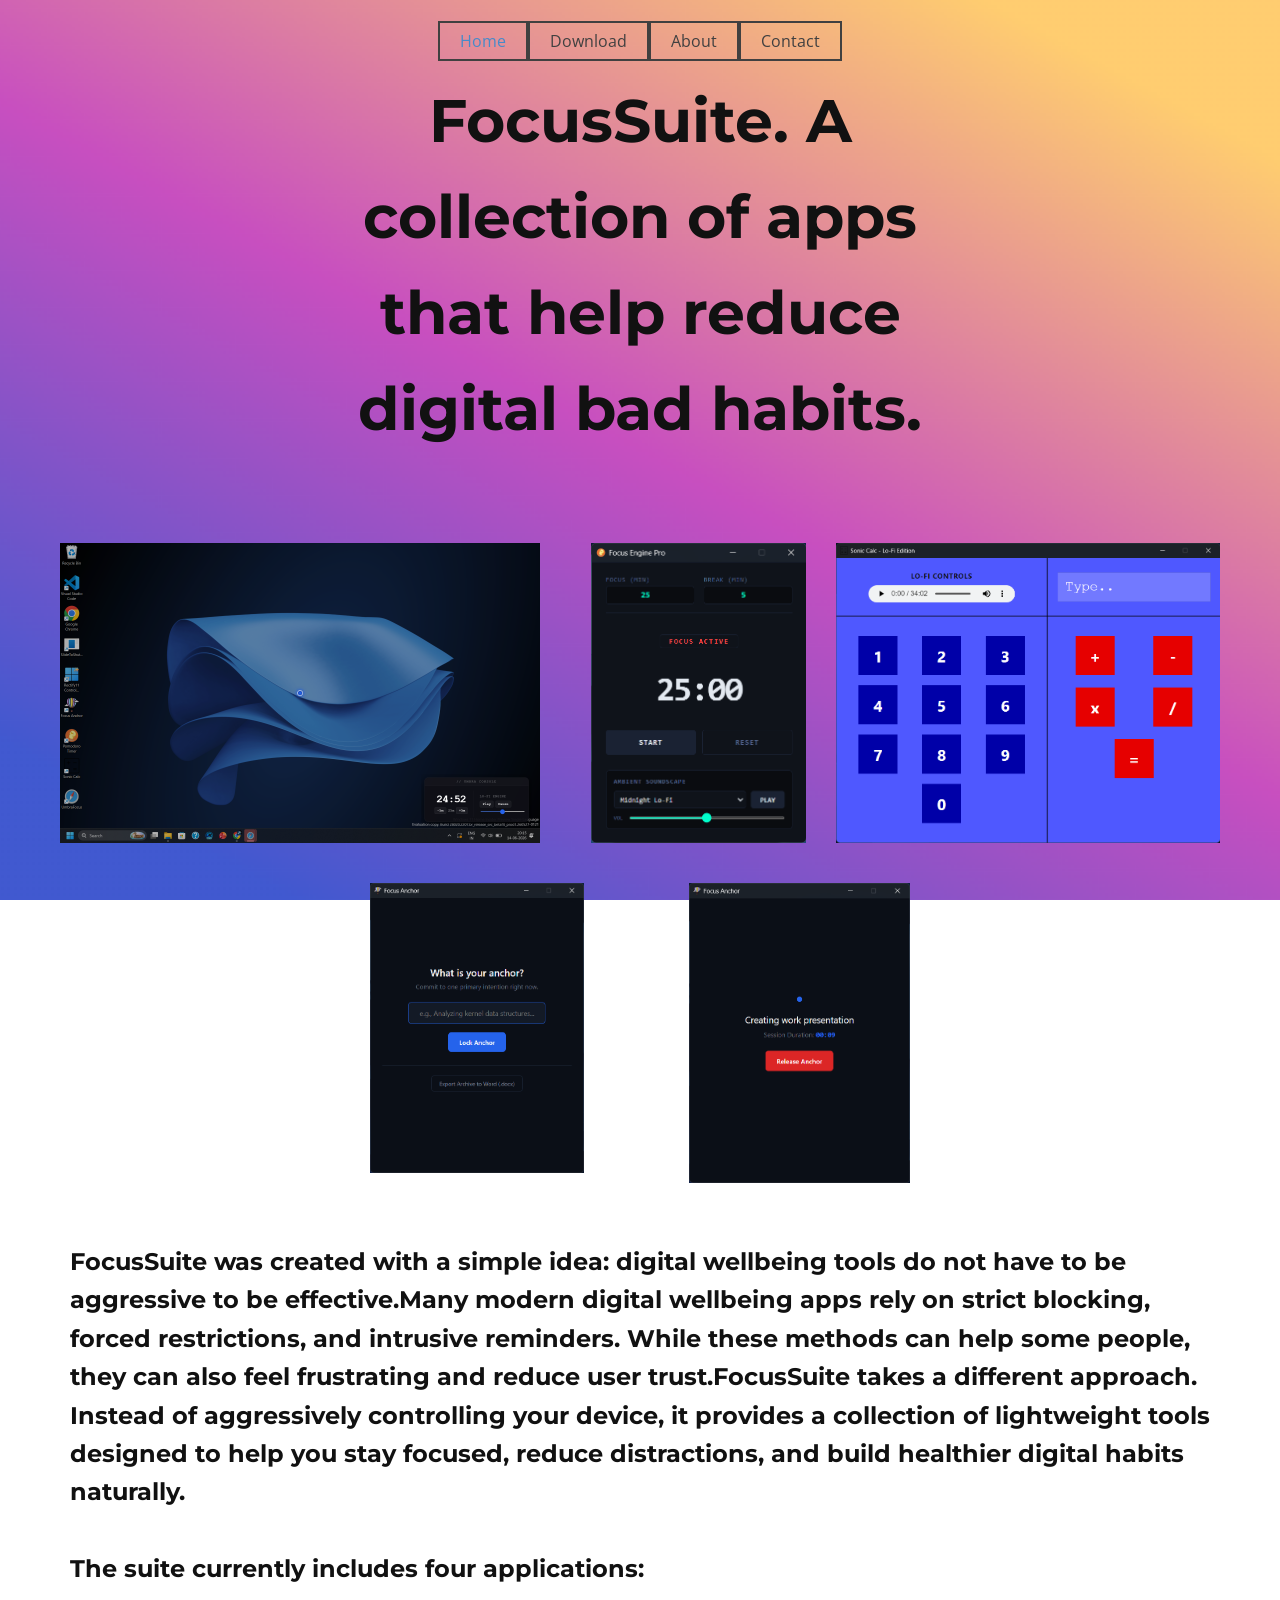
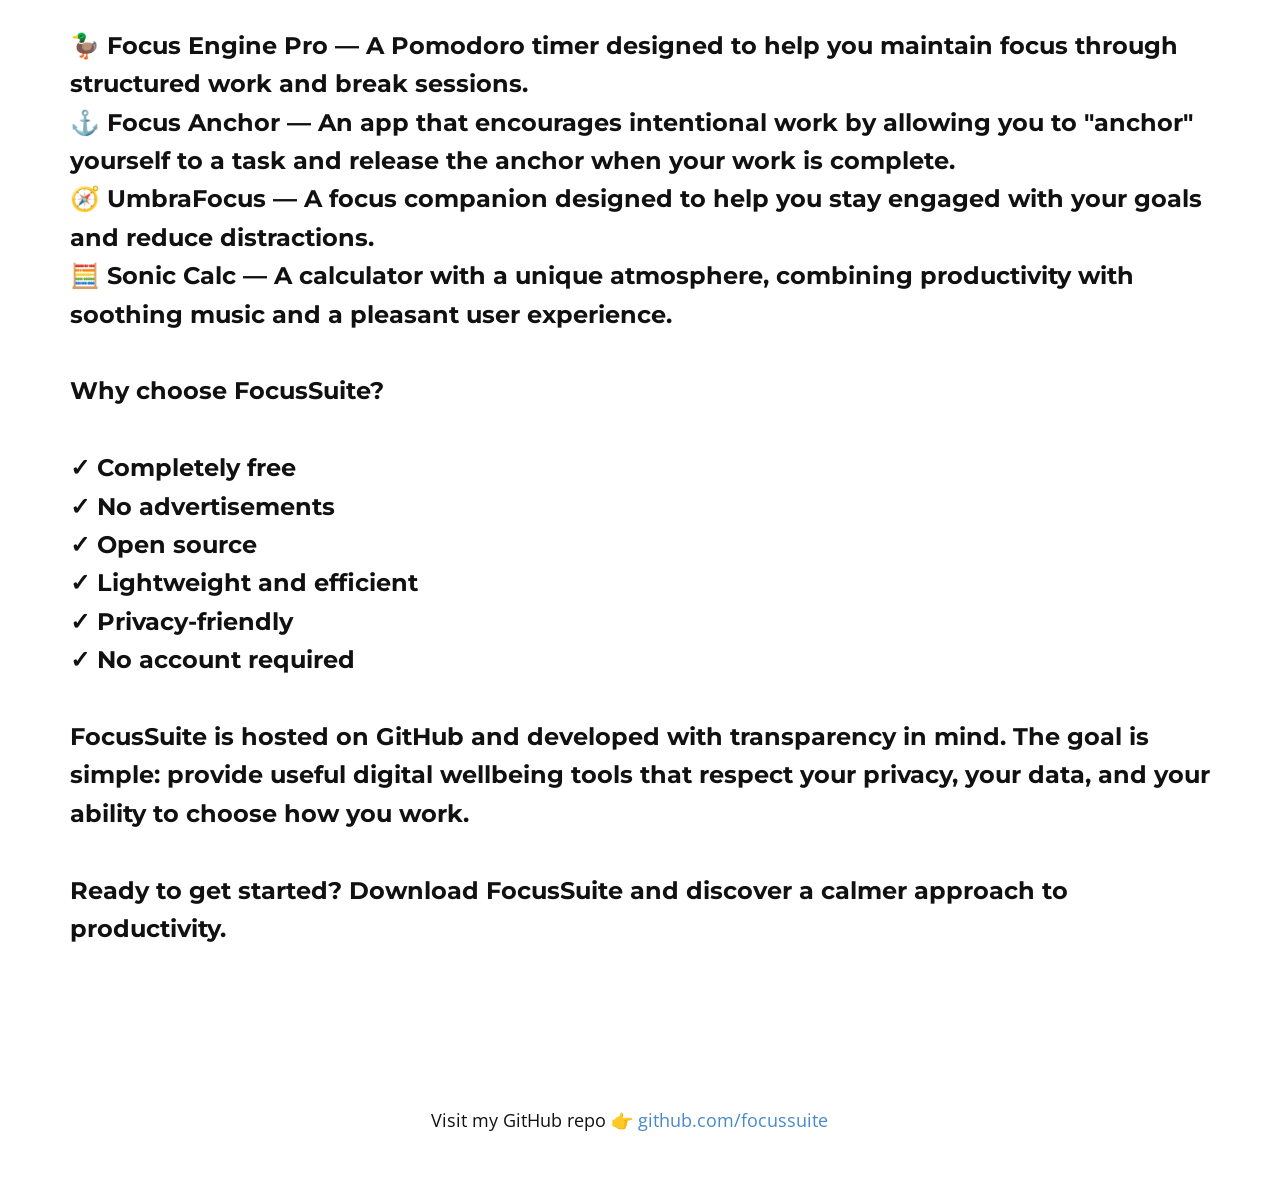
==== index.html @ 684d11e9 "Add files via upload" ====
<!DOCTYPE html>
<html style="font-size: 16px;" lang="en"><head>
    <meta name="viewport" content="width=device-width, initial-scale=1.0">
    <meta charset="utf-8">
    <meta name="keywords" content="">
    <meta name="description" content="">
    <title>Home</title>
    <link rel="stylesheet" href="nicepage.css" media="screen">
<link rel="stylesheet" href="index.css" media="screen">
    <script class="u-script" type="text/javascript" src="jquery.js" defer=""></script>
    <script class="u-script" type="text/javascript" src="nicepage.js" defer=""></script>
    <meta name="generator" content="Nicepage 8.5.7, nicepage.com">
    
    
    
    
    <link id="u-page-google-font" rel="stylesheet" href="https://fonts.googleapis.com/css2?display=swap&amp;family=Roboto:ital,wght@0,100;0,200;0,300;0,400;0,500;0,600;0,700;0,800;0,900;1,100;1,200;1,300;1,400;1,500;1,600;1,700;1,800;1,900&amp;family=Open+Sans:ital,wght@0,300;0,400;0,500;0,600;0,700;0,800;1,300;1,400;1,500;1,600;1,700;1,800&amp;family=Montserrat:ital,wght@0,100;0,200;0,300;0,400;0,500;0,600;0,700;0,800;0,900;1,100;1,200;1,300;1,400;1,500;1,600;1,700;1,800;1,900">
    <script type="application/ld+json">{
		"@context": "http://schema.org",
		"@type": "Organization",
		"name": "WebSite6656515",
		"url": "/"
}</script>
    <meta name="theme-color" content="#478ac9">
    <meta property="og:title" content="Home">
    <meta property="og:description" content="">
    <meta property="og:type" content="website">
    <link rel="canonical" href="/">
  <meta data-intl-tel-input-cdn-path="intlTelInput/"></head>
  <body data-home-page="https://website6656515.nicepage.io/Home.html?version=6043e416-1065-60c5-e233-b257df1b330a" data-home-page-title="Home" data-path-to-root="./" data-include-products="false" class="u-body u-clearfix u-xl-mode" data-lang="en"><header class="u-clearfix u-header u-header" id="header"><div class="u-clearfix u-sheet u-valign-middle-lg u-valign-middle-md u-valign-middle-sm u-valign-middle-xs u-sheet-1">
        <nav class="u-menu u-menu-one-level u-offcanvas u-menu-1" role="navigation" aria-label="Menu navigation">
          <div class="menu-collapse" style="font-size: 1rem; letter-spacing: 0px;">
            <a class="u-button-style u-custom-border u-custom-border-color u-custom-borders u-custom-left-right-menu-spacing u-custom-padding-bottom u-custom-top-bottom-menu-spacing u-hamburger-link u-nav-link u-text-active-palette-1-base u-text-hover-palette-2-base" href="#" tabindex="-1" aria-label="Open menu" aria-controls="c3e8">
              <svg class="u-svg-link" viewBox="0 0 24 24"><use xlink:href="#menu-hamburger"></use></svg>
              <svg class="u-svg-content" version="1.1" id="menu-hamburger" viewBox="0 0 16 16" x="0px" y="0px" xmlns:xlink="http://www.w3.org/1999/xlink" xmlns="http://www.w3.org/2000/svg"><g><rect y="1" width="16" height="2"></rect><rect y="7" width="16" height="2"></rect><rect y="13" width="16" height="2"></rect>
</g></svg>
            </a>
          </div>
          <div class="u-custom-menu u-nav-container">
            <ul class="u-nav u-unstyled u-nav-1" role="menubar"><li role="none" class="u-nav-item"><a role="menuitem" class="u-border-2 u-border-grey-75 u-button-style u-nav-link u-text-active-palette-1-base u-text-hover-palette-2-base u-nav-link-2" href="./">Home</a>
</li><li role="none" class="u-nav-item"><a role="menuitem" class="u-border-2 u-border-grey-75 u-button-style u-nav-link u-text-active-palette-1-base u-text-hover-palette-2-base u-nav-link-2" href="Download.html">Download</a>
</li><li role="none" class="u-nav-item"><a role="menuitem" class="u-border-2 u-border-grey-75 u-button-style u-nav-link u-text-active-palette-1-base u-text-hover-palette-2-base u-nav-link-2" href="About.html">About</a>
</li><li role="none" class="u-nav-item"><a role="menuitem" class="u-border-2 u-border-grey-75 u-button-style u-nav-link u-text-active-palette-1-base u-text-hover-palette-2-base u-nav-link-2" href="Contact.html">Contact</a>
</li></ul>
          </div>
          <div class="u-custom-menu u-nav-container-collapse" id="c3e8" role="region" aria-label="Menu panel">
            <div class="u-black u-container-style u-inner-container-layout u-opacity u-opacity-95 u-sidenav">
              <div class="u-inner-container-layout u-sidenav-overflow">
                <div class="u-menu-close" tabindex="-1" aria-label="Close menu"></div>
                <ul class="u-align-center u-nav u-popupmenu-items u-unstyled u-nav-2" role="menubar"><li role="none" class="u-nav-item"><a role="menuitem" class="u-button-style u-nav-link" href="./">Home</a>
</li><li role="none" class="u-nav-item"><a role="menuitem" class="u-button-style u-nav-link" href="Download.html">Download</a>
</li><li role="none" class="u-nav-item"><a role="menuitem" class="u-button-style u-nav-link" href="About.html">About</a>
</li><li role="none" class="u-nav-item"><a role="menuitem" class="u-button-style u-nav-link" href="Contact.html">Contact</a>
</li></ul>
              </div>
            </div>
            <div class="u-black u-menu-overlay u-opacity u-opacity-70"></div>
          </div>
        </nav>
        <p class="u-align-center u-custom-font u-font-montserrat u-text u-text-1">FocusSuite. A collection of apps that help reduce digital bad habits.</p>
      </div></header>
    <section class="u-clearfix u-section-1" id="block-1">
      <div class="u-clearfix u-sheet u-sheet-1">
        <img class="u-image u-image-default u-image-1" src="images/UmbraFocus.png" alt="" data-image-width="1920" data-image-height="1200">
        <img class="u-image u-image-default u-image-2" src="images/Screenshot2026-06-14201246.png" alt="" data-image-width="433" data-image-height="605">
        <img class="u-image u-image-default u-image-3" src="images/sonic-calc.png" alt="" data-image-width="983" data-image-height="767">
        <img class="u-image u-image-default u-image-4" src="images/FocusAnchor.png" alt="" data-image-width="547" data-image-height="742">
        <img class="u-image u-image-default u-image-5" src="images/FocusAnchorreleased.png" alt="" data-image-width="547" data-image-height="742">
        <p class="u-custom-font u-font-montserrat u-text u-text-1"> FocusSuite was created with a simple idea: digital wellbeing tools do not have to be aggressive to be effective.Many modern digital wellbeing apps rely on strict blocking, forced restrictions, and intrusive reminders. While these methods can help some people, they can also feel frustrating and reduce user trust.FocusSuite takes a different approach. Instead of aggressively controlling your device, it provides a collection of lightweight tools designed to help you stay focused, reduce distractions, and build healthier digital habits naturally.<br>
          <br>The suite currently includes four applications:<br>
          <br>🦆 Focus Engine Pro — A Pomodoro timer designed to help you maintain focus through structured work and break sessions.<br>⚓ Focus Anchor — An app that encourages intentional work by allowing you to "anchor" yourself to a task and release the anchor when your work is complete.<br>🧭 UmbraFocus — A focus companion designed to help you stay engaged with your goals and reduce distractions.<br>🧮 Sonic Calc — A calculator with a unique atmosphere, combining productivity with soothing music and a pleasant user experience.<br>
          <br>Why choose FocusSuite?<br>
          <br>✓ Completely free<br>✓ No advertisements<br>✓ Open source<br>✓ Lightweight and efficient<br>✓ Privacy-friendly<br>✓ No account required<br>
          <br>FocusSuite is hosted on GitHub and developed with transparency in mind. The goal is simple: provide useful digital wellbeing tools that respect your privacy, your data, and your ability to choose how you work.<br>
          <br>Ready to get started? Download FocusSuite and discover a calmer approach to productivity.
        </p>
      </div>
    </section>
    <section class="u-clearfix u-section-2" id="block-2">
      <div class="u-clearfix u-sheet u-sheet-1"></div>
    </section>
    
    
    
    <footer class="u-align-center u-clearfix u-container-align-center u-footer" id="footer"><div class="u-clearfix u-sheet u-valign-middle-xl u-sheet-1">
        <p class="u-small-text u-text u-text-variant u-text-1">Visit my GitHub repo 👉 <a href="github.com/focussuite" class="u-active-none u-border-none u-btn u-button-link u-button-style u-hover-none u-none u-text-palette-1-base u-btn-1" title="My GitHub repo">github.com/focussuite</a>
        </p>
      </div></footer>
  
</body></html>
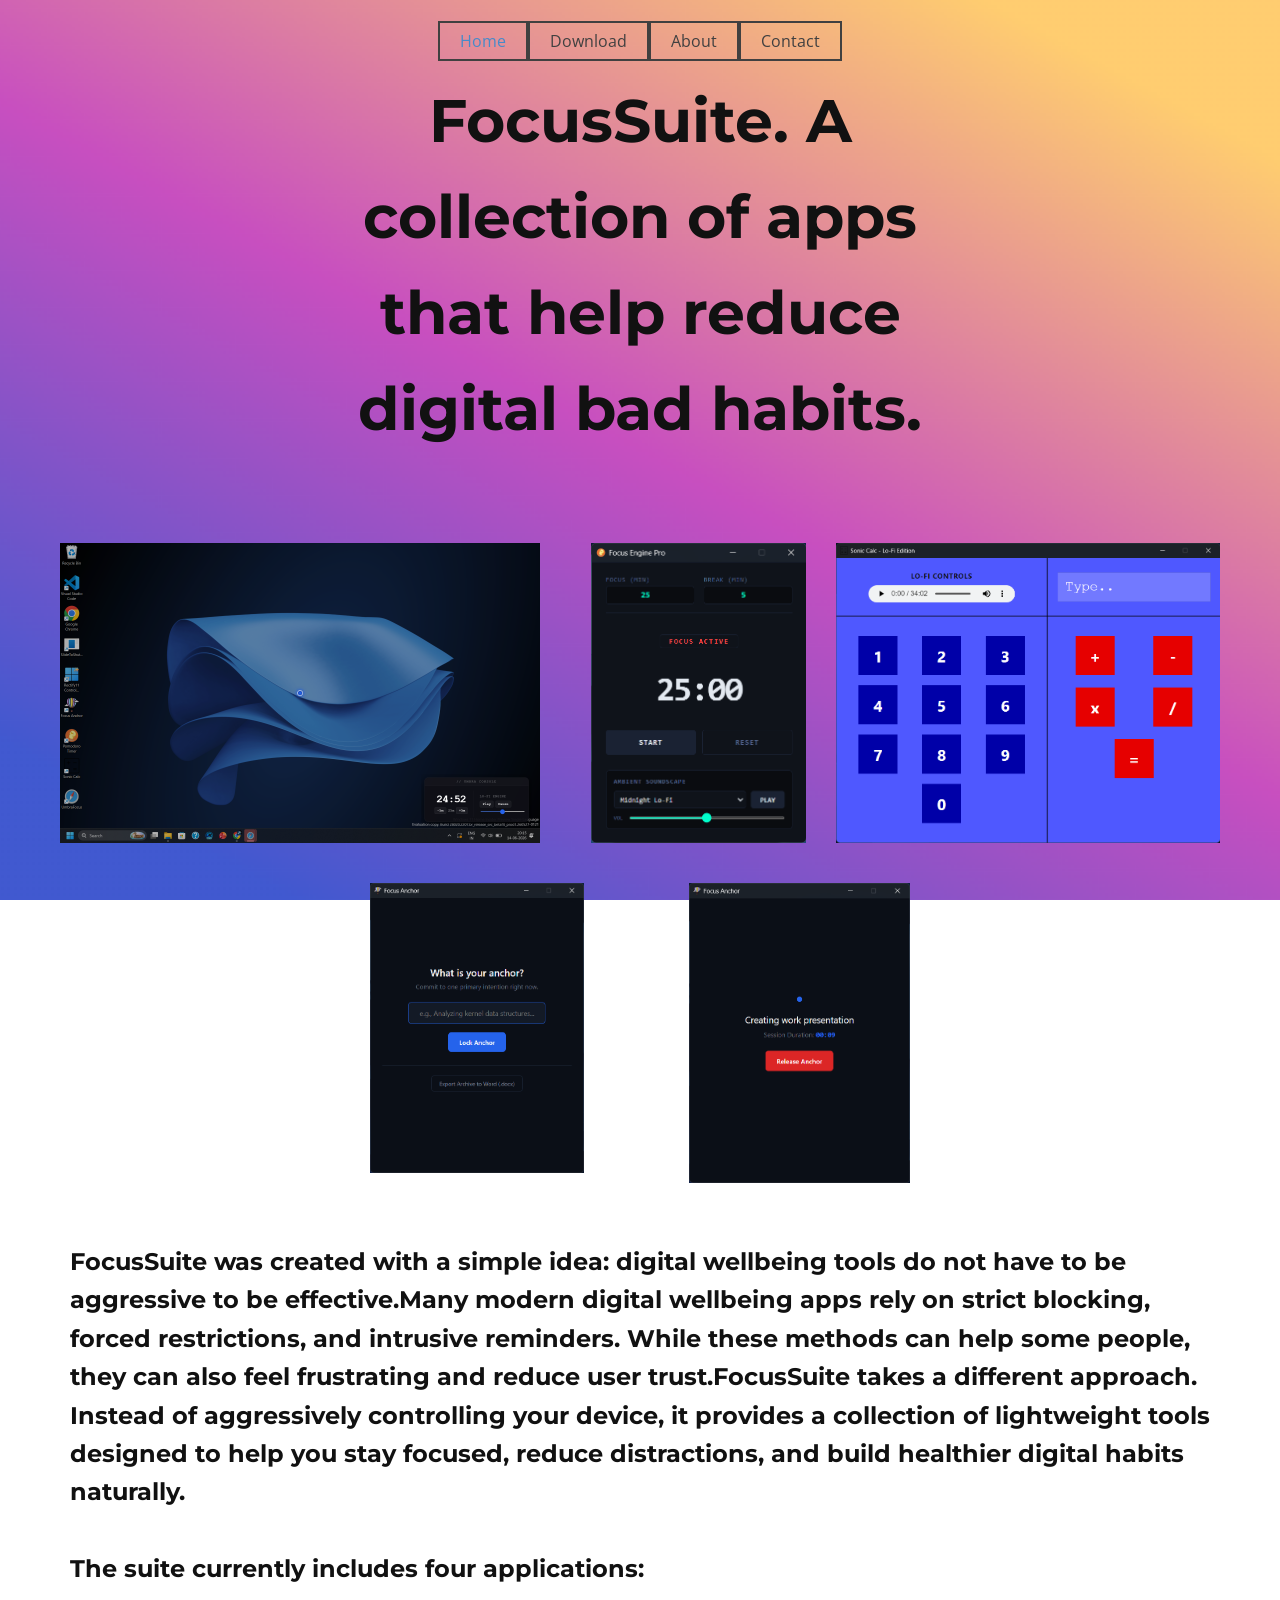
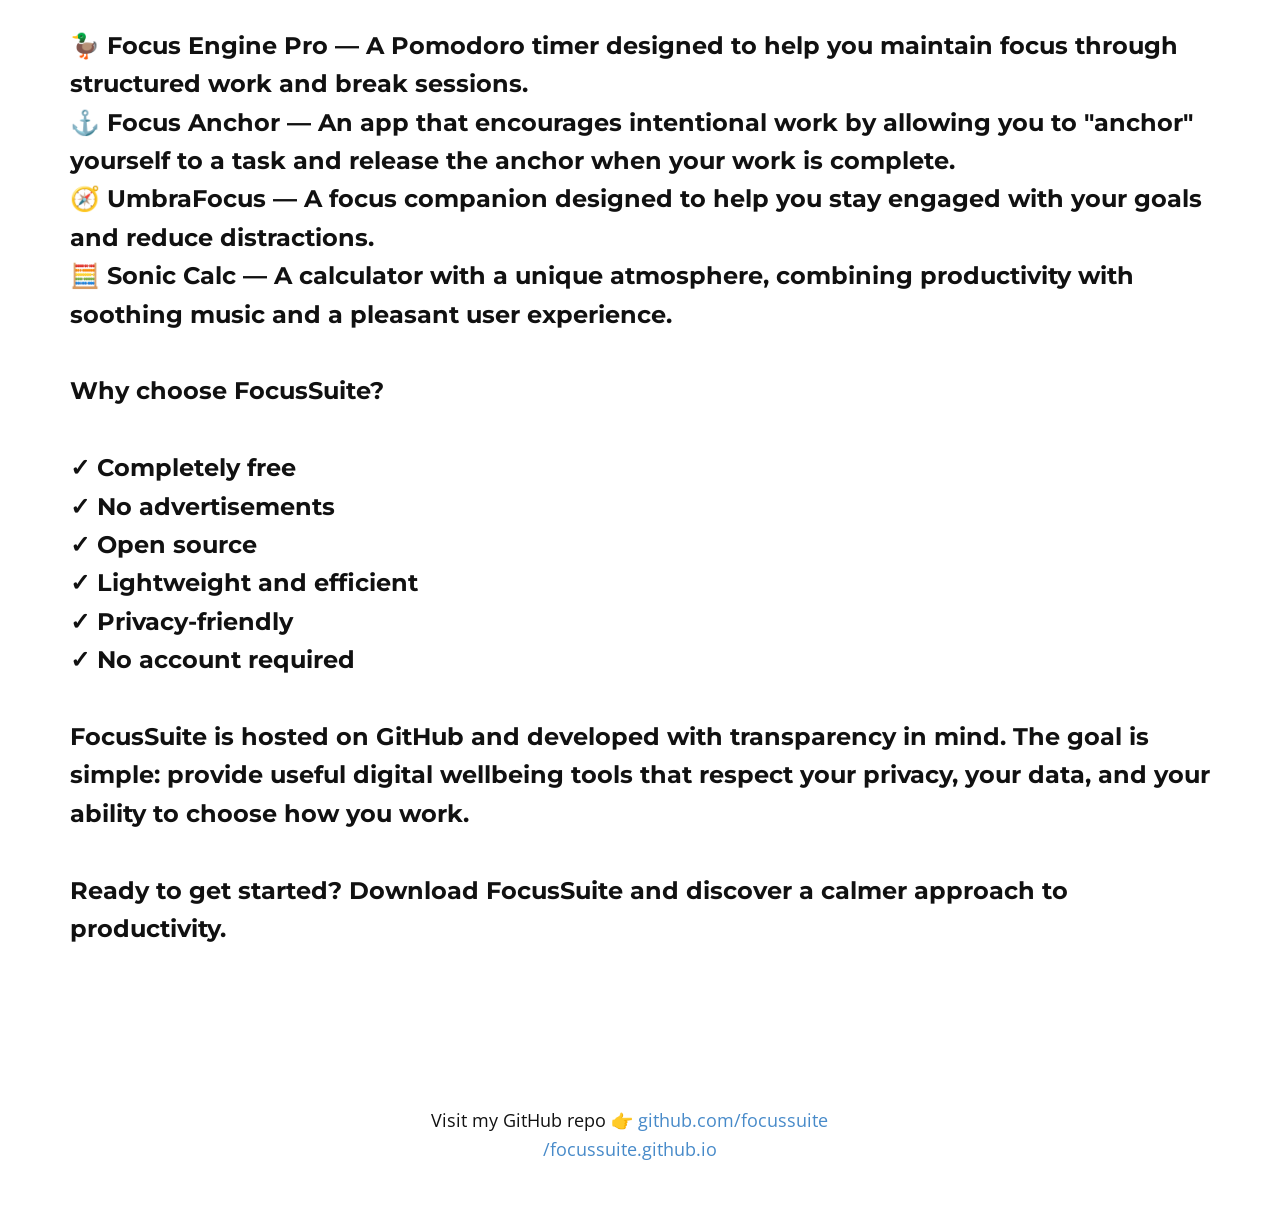
==== commit fbbc841f: "Add files via upload" ====
--- a/index.html
+++ b/index.html
@@ -83,7 +83,7 @@
     
     
     <footer class="u-align-center u-clearfix u-container-align-center u-footer" id="footer"><div class="u-clearfix u-sheet u-valign-middle-xl u-sheet-1">
-        <p class="u-small-text u-text u-text-variant u-text-1">Visit my GitHub repo 👉 <a href="github.com/focussuite" class="u-active-none u-border-none u-btn u-button-link u-button-style u-hover-none u-none u-text-palette-1-base u-btn-1" title="My GitHub repo">github.com/focussuite</a>
+        <p class="u-small-text u-text u-text-variant u-text-1">Visit my GitHub repo 👉 <a href="github.com/focussuite/focussuite.github.io" class="u-active-none u-border-none u-btn u-button-link u-button-style u-hover-none u-none u-text-palette-1-base u-btn-1" title="My GitHub repository" target="_blank">github.com/focussuite​/focussuite.github.io</a>
         </p>
       </div></footer>
   
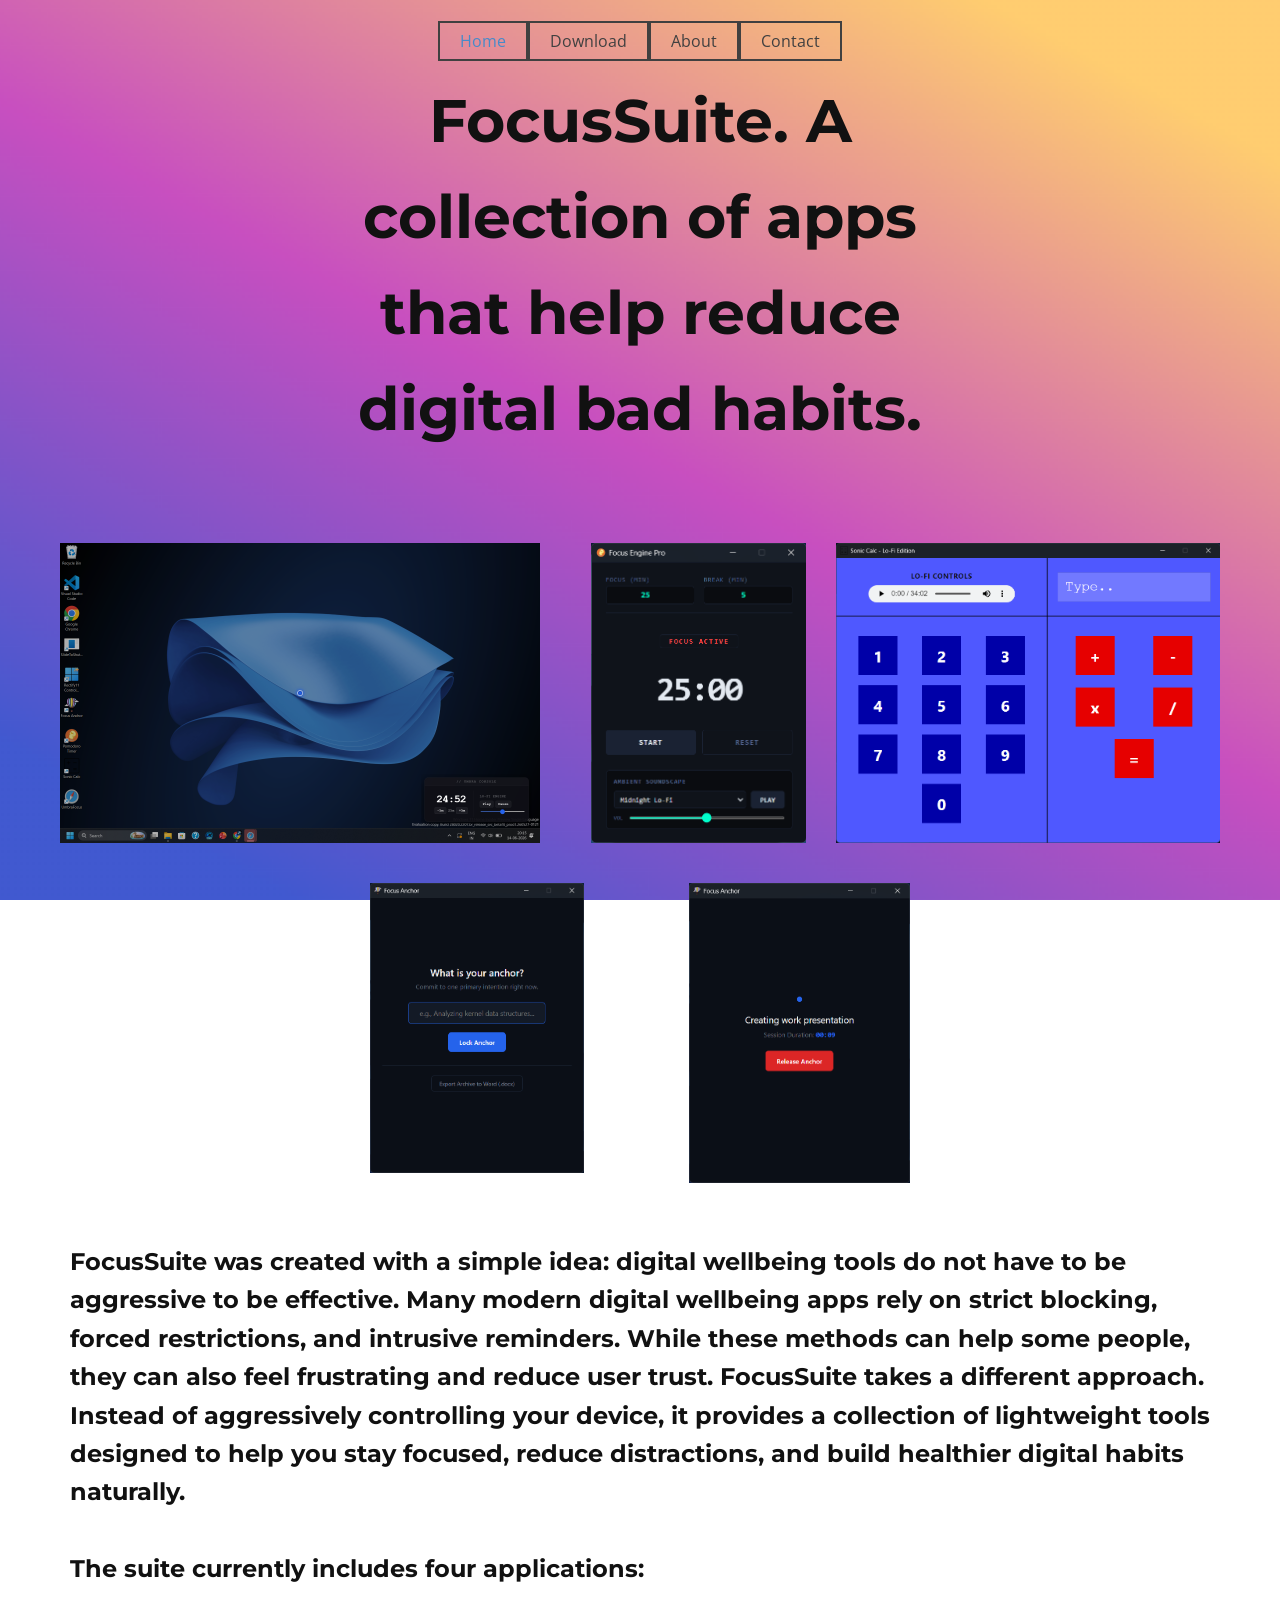
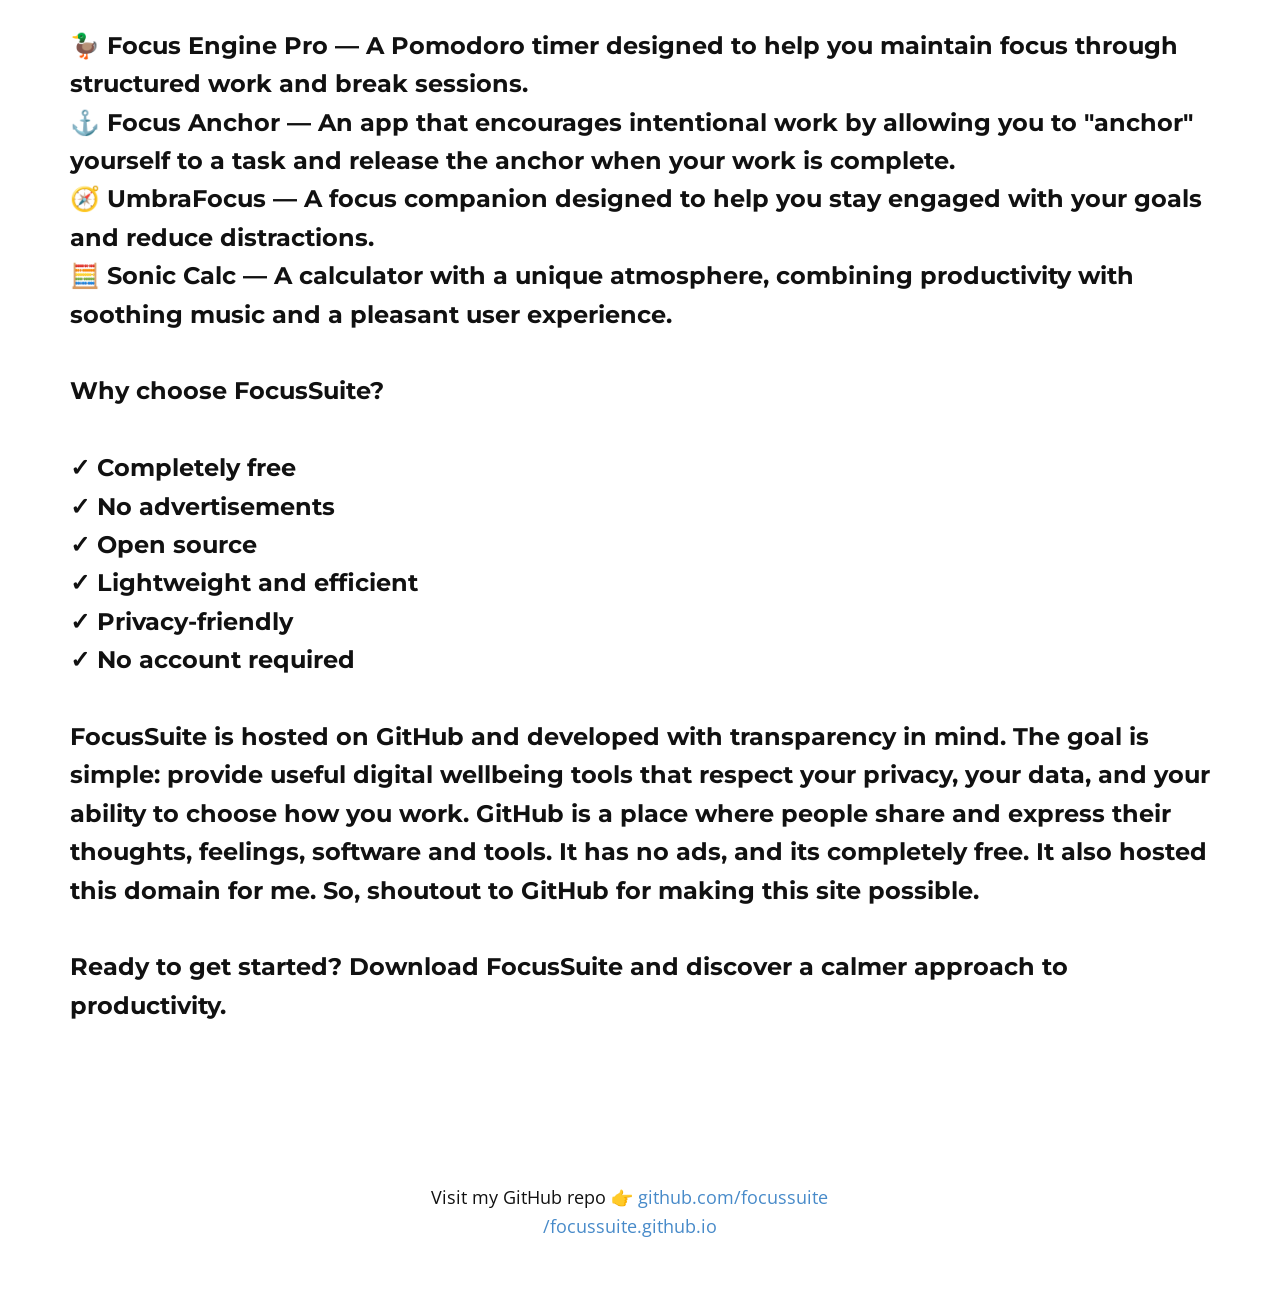
==== commit d27509d1: "Add files via upload" ====
--- a/index.html
+++ b/index.html
@@ -27,7 +27,7 @@
     <meta property="og:type" content="website">
     <link rel="canonical" href="/">
   <meta data-intl-tel-input-cdn-path="intlTelInput/"></head>
-  <body data-home-page="https://website6656515.nicepage.io/Home.html?version=6043e416-1065-60c5-e233-b257df1b330a" data-home-page-title="Home" data-path-to-root="./" data-include-products="false" class="u-body u-clearfix u-xl-mode" data-lang="en"><header class="u-clearfix u-header u-header" id="header"><div class="u-clearfix u-sheet u-valign-middle-lg u-valign-middle-md u-valign-middle-sm u-valign-middle-xs u-sheet-1">
+  <body data-home-page="https://website6656515.nicepage.io/Home.html?version=2596d7f2-3671-bf45-36e6-b6d21cb70606" data-home-page-title="Home" data-path-to-root="./" data-include-products="false" class="u-body u-clearfix u-xl-mode" data-lang="en"><header class="u-clearfix u-header u-header" id="header"><div class="u-clearfix u-sheet u-valign-middle-lg u-valign-middle-md u-valign-middle-sm u-valign-middle-xs u-sheet-1">
         <nav class="u-menu u-menu-one-level u-offcanvas u-menu-1" role="navigation" aria-label="Menu navigation">
           <div class="menu-collapse" style="font-size: 1rem; letter-spacing: 0px;">
             <a class="u-button-style u-custom-border u-custom-border-color u-custom-borders u-custom-left-right-menu-spacing u-custom-padding-bottom u-custom-top-bottom-menu-spacing u-hamburger-link u-nav-link u-text-active-palette-1-base u-text-hover-palette-2-base" href="#" tabindex="-1" aria-label="Open menu" aria-controls="c3e8">
@@ -66,12 +66,12 @@
         <img class="u-image u-image-default u-image-3" src="images/sonic-calc.png" alt="" data-image-width="983" data-image-height="767">
         <img class="u-image u-image-default u-image-4" src="images/FocusAnchor.png" alt="" data-image-width="547" data-image-height="742">
         <img class="u-image u-image-default u-image-5" src="images/FocusAnchorreleased.png" alt="" data-image-width="547" data-image-height="742">
-        <p class="u-custom-font u-font-montserrat u-text u-text-1"> FocusSuite was created with a simple idea: digital wellbeing tools do not have to be aggressive to be effective.Many modern digital wellbeing apps rely on strict blocking, forced restrictions, and intrusive reminders. While these methods can help some people, they can also feel frustrating and reduce user trust.FocusSuite takes a different approach. Instead of aggressively controlling your device, it provides a collection of lightweight tools designed to help you stay focused, reduce distractions, and build healthier digital habits naturally.<br>
+        <p class="u-custom-font u-font-montserrat u-text u-text-1"> FocusSuite was created with a simple idea: digital wellbeing tools do not have to be aggressive to be effective. Many modern digital wellbeing apps rely on strict blocking, forced restrictions, and intrusive reminders. While these methods can help some people, they can also feel frustrating and reduce user trust. FocusSuite takes a different approach. Instead of aggressively controlling your device, it provides a collection of lightweight tools designed to help you stay focused, reduce distractions, and build healthier digital habits naturally.<br>
           <br>The suite currently includes four applications:<br>
           <br>🦆 Focus Engine Pro — A Pomodoro timer designed to help you maintain focus through structured work and break sessions.<br>⚓ Focus Anchor — An app that encourages intentional work by allowing you to "anchor" yourself to a task and release the anchor when your work is complete.<br>🧭 UmbraFocus — A focus companion designed to help you stay engaged with your goals and reduce distractions.<br>🧮 Sonic Calc — A calculator with a unique atmosphere, combining productivity with soothing music and a pleasant user experience.<br>
           <br>Why choose FocusSuite?<br>
           <br>✓ Completely free<br>✓ No advertisements<br>✓ Open source<br>✓ Lightweight and efficient<br>✓ Privacy-friendly<br>✓ No account required<br>
-          <br>FocusSuite is hosted on GitHub and developed with transparency in mind. The goal is simple: provide useful digital wellbeing tools that respect your privacy, your data, and your ability to choose how you work.<br>
+          <br>FocusSuite is hosted on GitHub and developed with transparency in mind. The goal is simple: provide useful digital wellbeing tools that respect your privacy, your data, and your ability to choose how you work. GitHub is a place where people share and express their thoughts, feelings, software and tools. It has no ads, and its completely free. It also hosted this domain for me. So, shoutout to GitHub for making this site possible.<br>
           <br>Ready to get started? Download FocusSuite and discover a calmer approach to productivity.
         </p>
       </div>
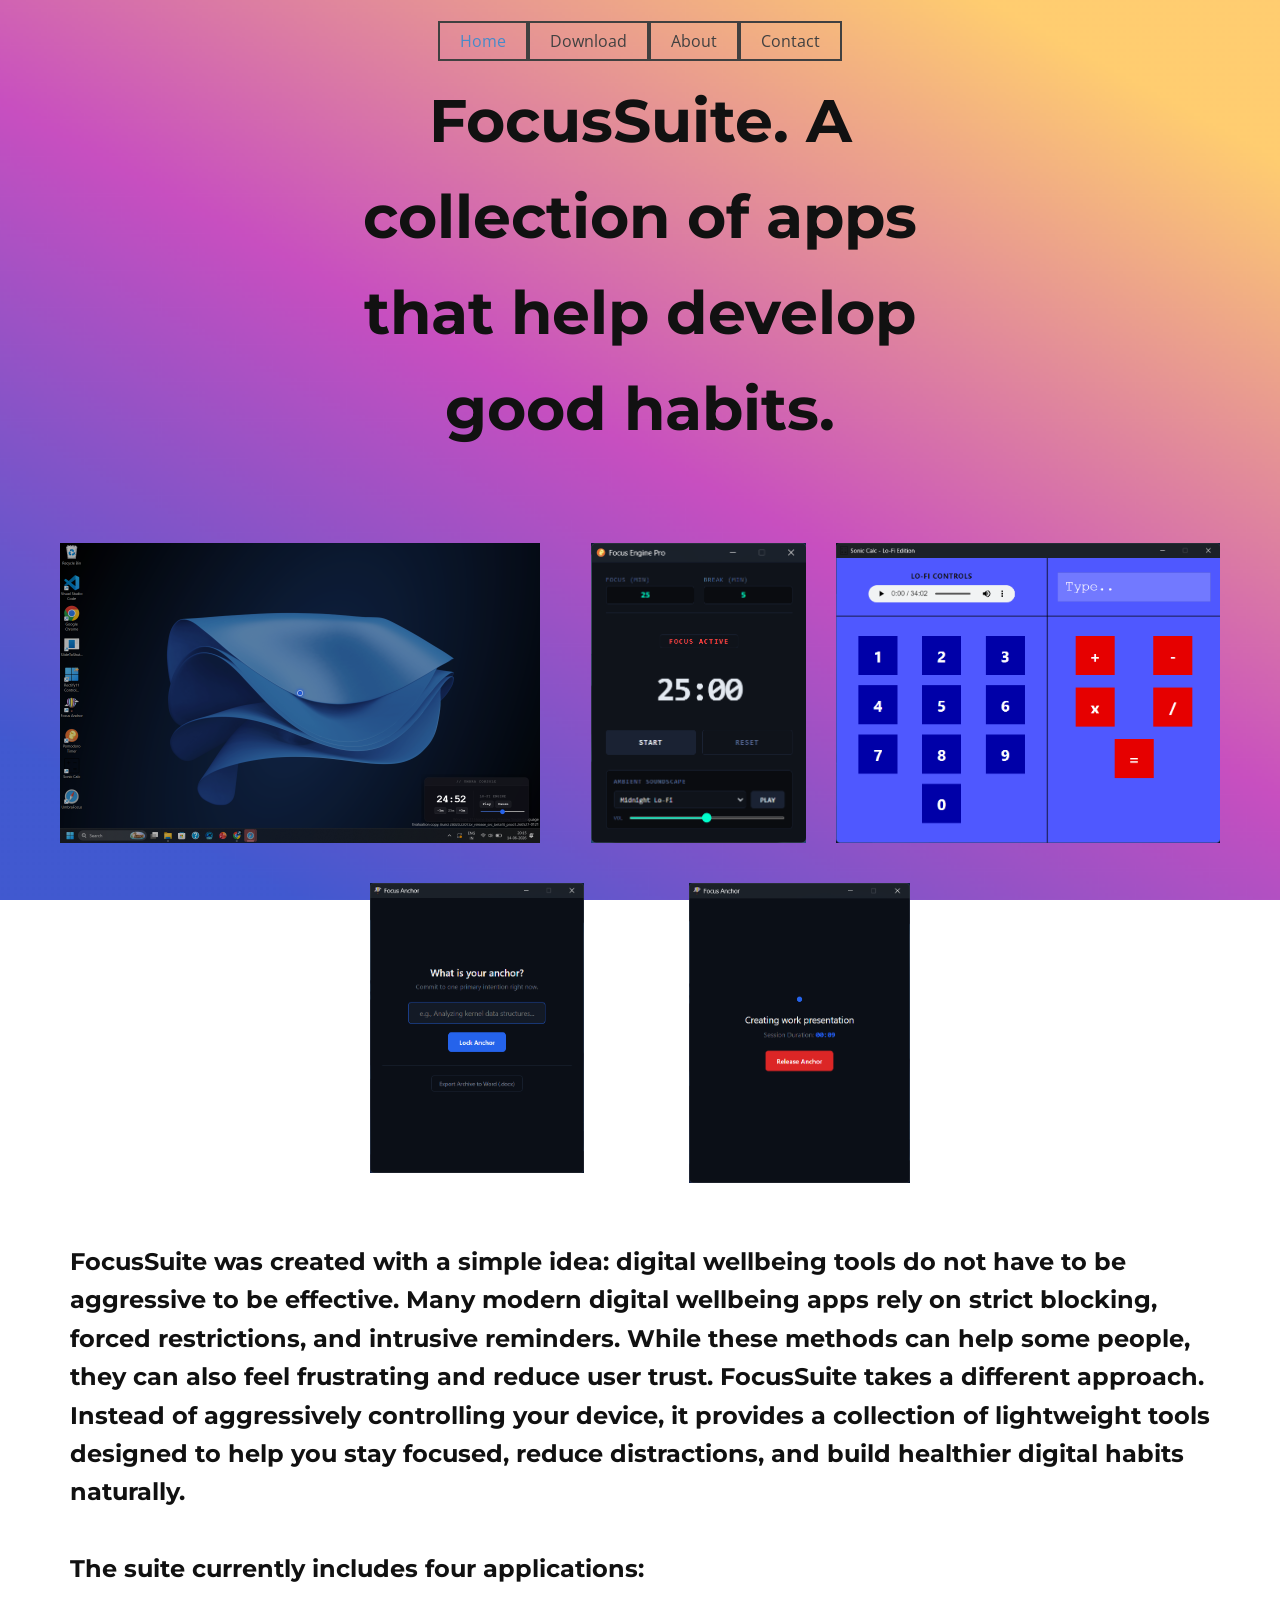
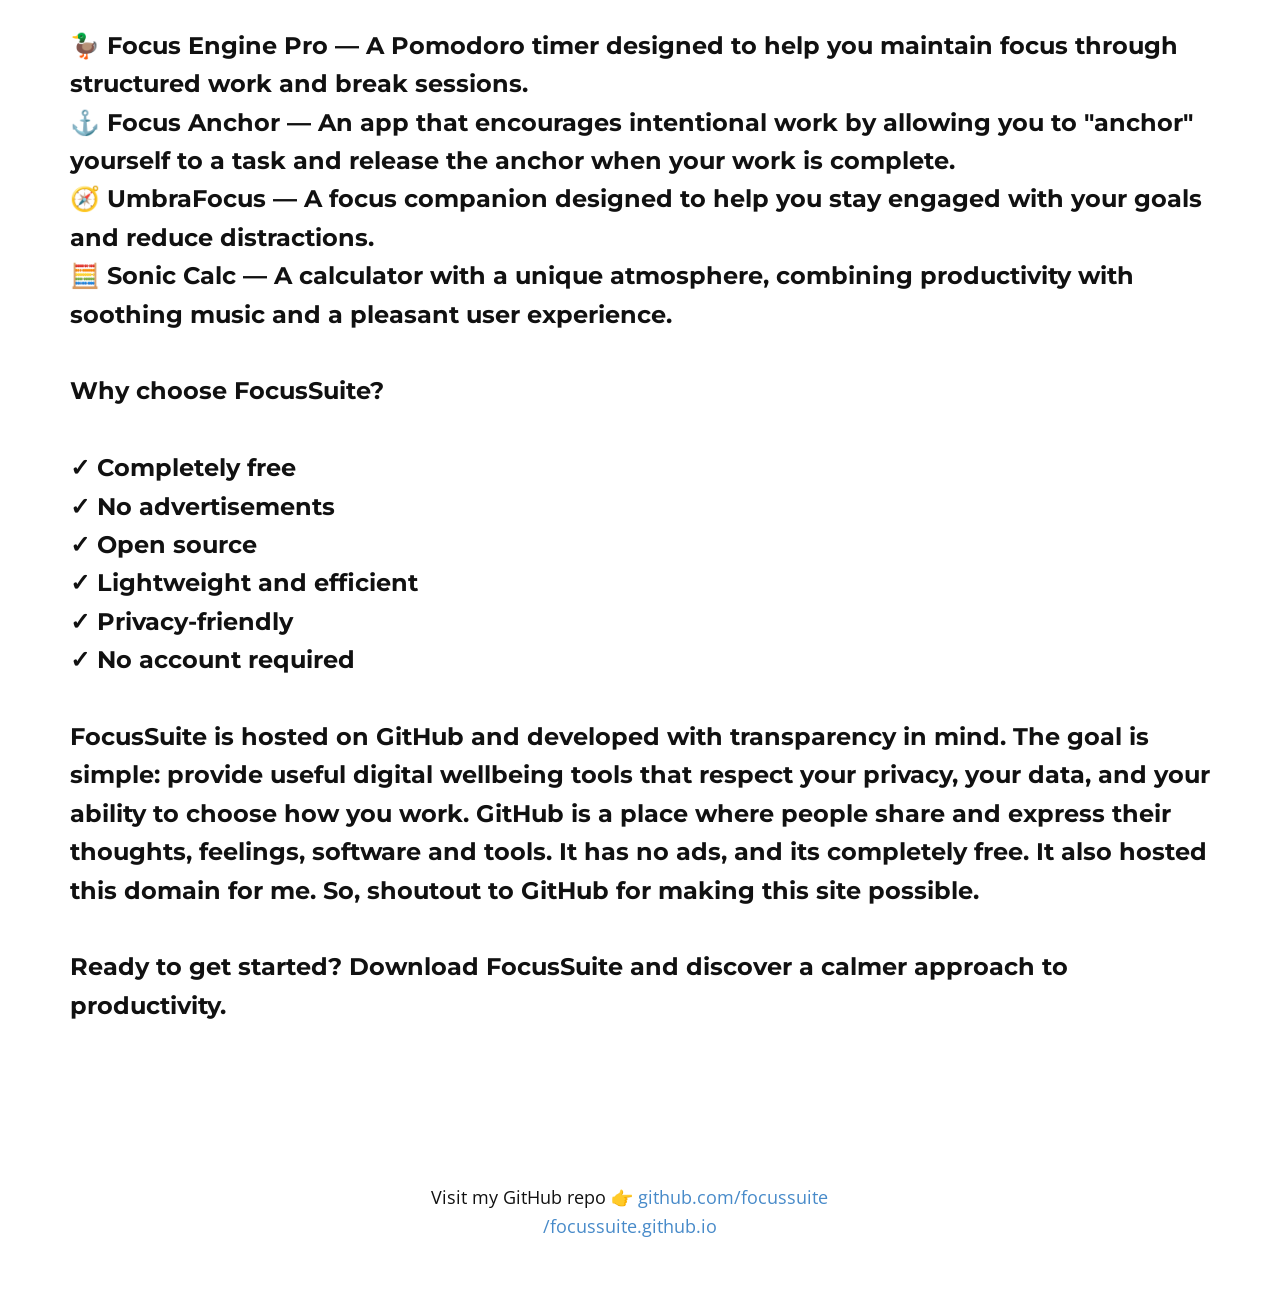
==== commit d27deb32: "Add files via upload" ====
--- a/index.html
+++ b/index.html
@@ -27,7 +27,7 @@
     <meta property="og:type" content="website">
     <link rel="canonical" href="/">
   <meta data-intl-tel-input-cdn-path="intlTelInput/"></head>
-  <body data-home-page="https://website6656515.nicepage.io/Home.html?version=2596d7f2-3671-bf45-36e6-b6d21cb70606" data-home-page-title="Home" data-path-to-root="./" data-include-products="false" class="u-body u-clearfix u-xl-mode" data-lang="en"><header class="u-clearfix u-header u-header" id="header"><div class="u-clearfix u-sheet u-valign-middle-lg u-valign-middle-md u-valign-middle-sm u-valign-middle-xs u-sheet-1">
+  <body data-home-page="https://website6656515.nicepage.io/Home.html?version=7cbf4709-c2c0-b816-798f-4ba7e8bda80c" data-home-page-title="Home" data-path-to-root="./" data-include-products="false" class="u-body u-clearfix u-xl-mode" data-lang="en"><header class="u-clearfix u-header u-header" id="header"><div class="u-clearfix u-sheet u-valign-middle-lg u-valign-middle-md u-valign-middle-sm u-valign-middle-xs u-sheet-1">
         <nav class="u-menu u-menu-one-level u-offcanvas u-menu-1" role="navigation" aria-label="Menu navigation">
           <div class="menu-collapse" style="font-size: 1rem; letter-spacing: 0px;">
             <a class="u-button-style u-custom-border u-custom-border-color u-custom-borders u-custom-left-right-menu-spacing u-custom-padding-bottom u-custom-top-bottom-menu-spacing u-hamburger-link u-nav-link u-text-active-palette-1-base u-text-hover-palette-2-base" href="#" tabindex="-1" aria-label="Open menu" aria-controls="c3e8">
@@ -57,7 +57,7 @@
             <div class="u-black u-menu-overlay u-opacity u-opacity-70"></div>
           </div>
         </nav>
-        <p class="u-align-center u-custom-font u-font-montserrat u-text u-text-1">FocusSuite. A collection of apps that help reduce digital bad habits.</p>
+        <p class="u-align-center u-custom-font u-font-montserrat u-text u-text-1">FocusSuite. A collection of apps that help develop good habits.</p>
       </div></header>
     <section class="u-clearfix u-section-1" id="block-1">
       <div class="u-clearfix u-sheet u-sheet-1">
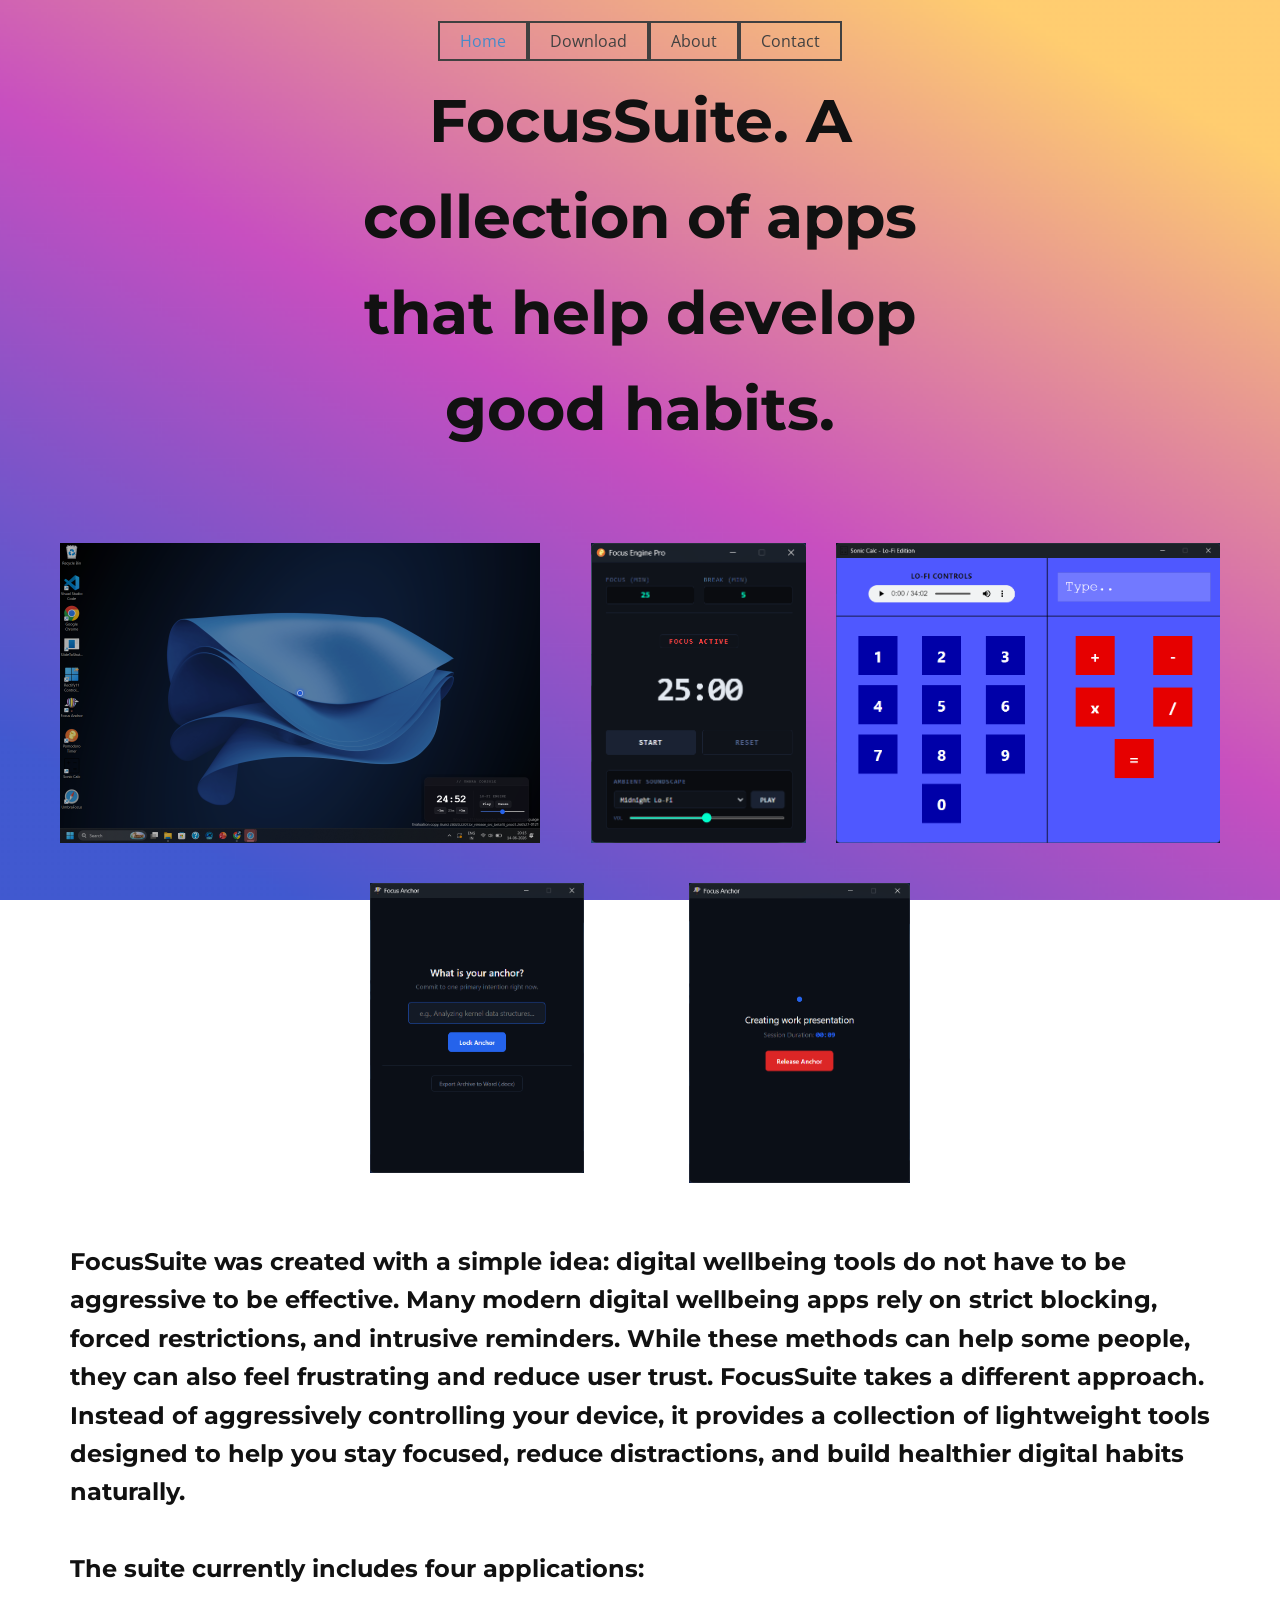
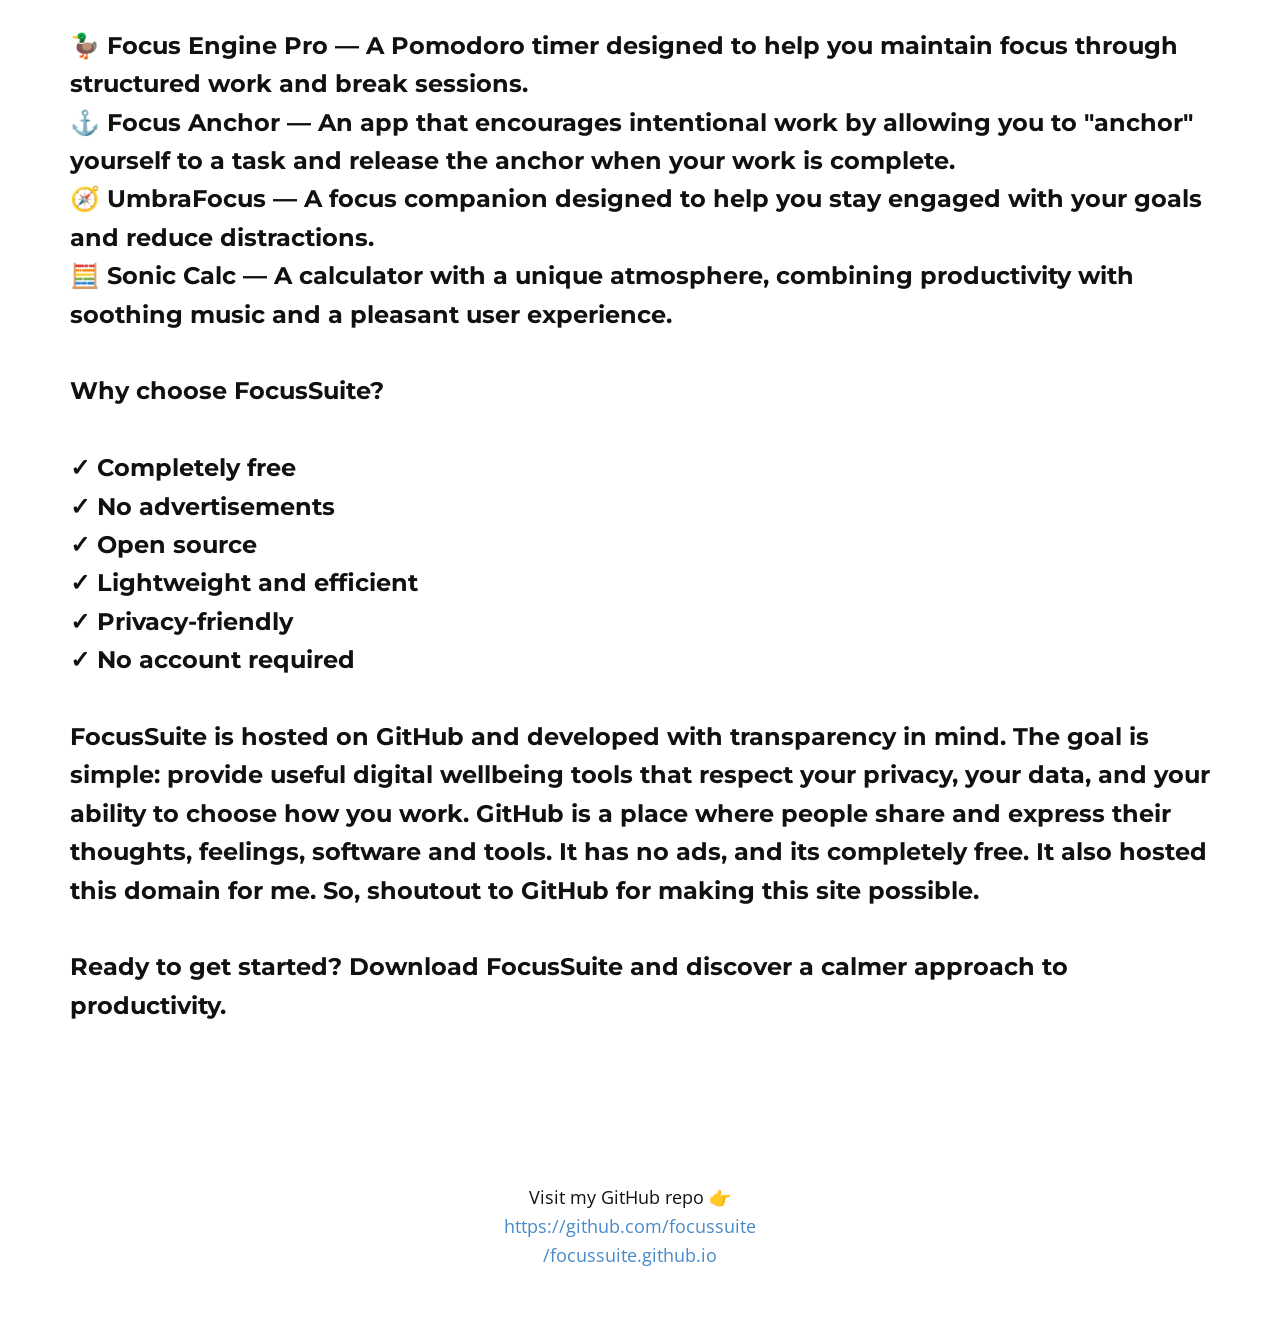
==== commit ef168ff3: "Add files via upload" ====
--- a/index.html
+++ b/index.html
@@ -83,7 +83,7 @@
     
     
     <footer class="u-align-center u-clearfix u-container-align-center u-footer" id="footer"><div class="u-clearfix u-sheet u-valign-middle-xl u-sheet-1">
-        <p class="u-small-text u-text u-text-variant u-text-1">Visit my GitHub repo 👉 <a href="github.com/focussuite/focussuite.github.io" class="u-active-none u-border-none u-btn u-button-link u-button-style u-hover-none u-none u-text-palette-1-base u-btn-1" title="My GitHub repository" target="_blank">github.com/focussuite​/focussuite.github.io</a>
+        <p class="u-small-text u-text u-text-variant u-text-1">Visit my GitHub repo 👉 <a href="https://github.com/focussuite/focussuite.github.io" class="u-active-none u-border-none u-btn u-button-link u-button-style u-hover-none u-none u-text-palette-1-base u-btn-1" title="My GitHub repository" target="_blank">https://github.com/focussuite​/focussuite.github.io</a>
         </p>
       </div></footer>
   
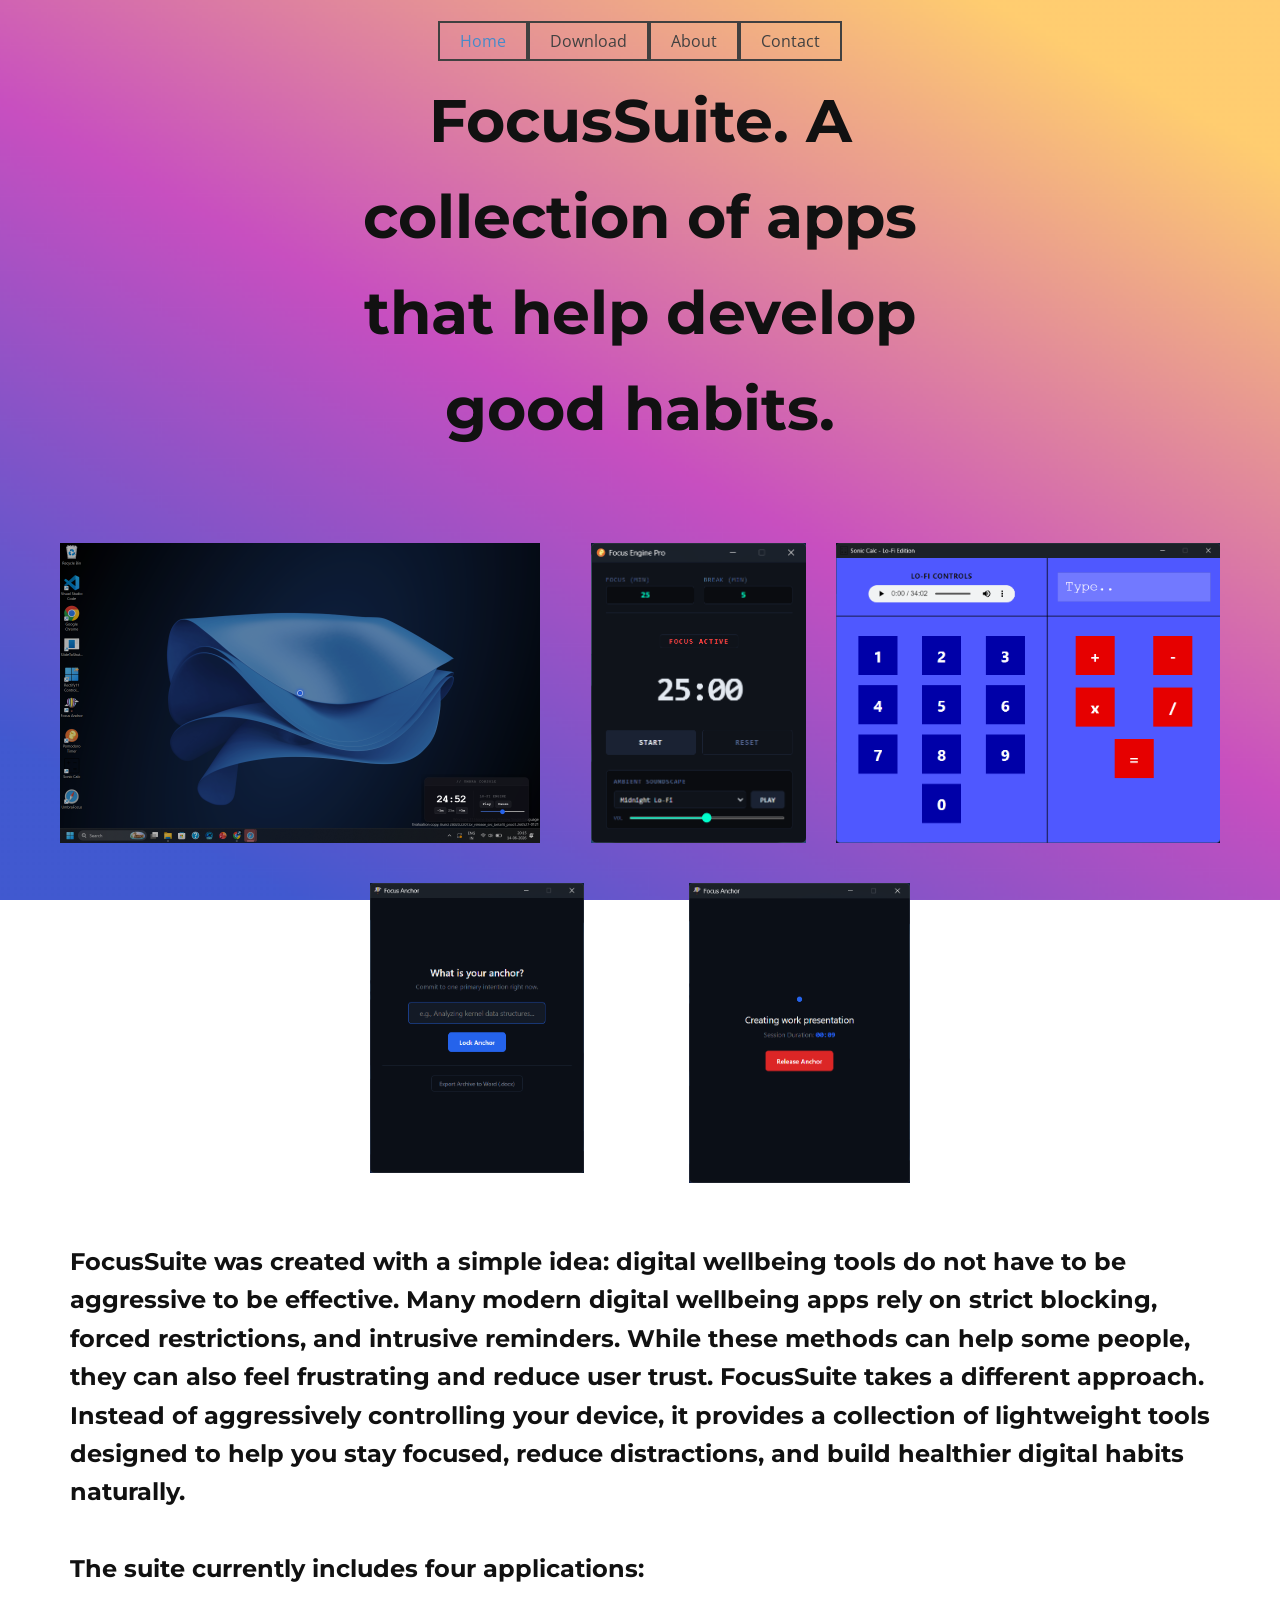
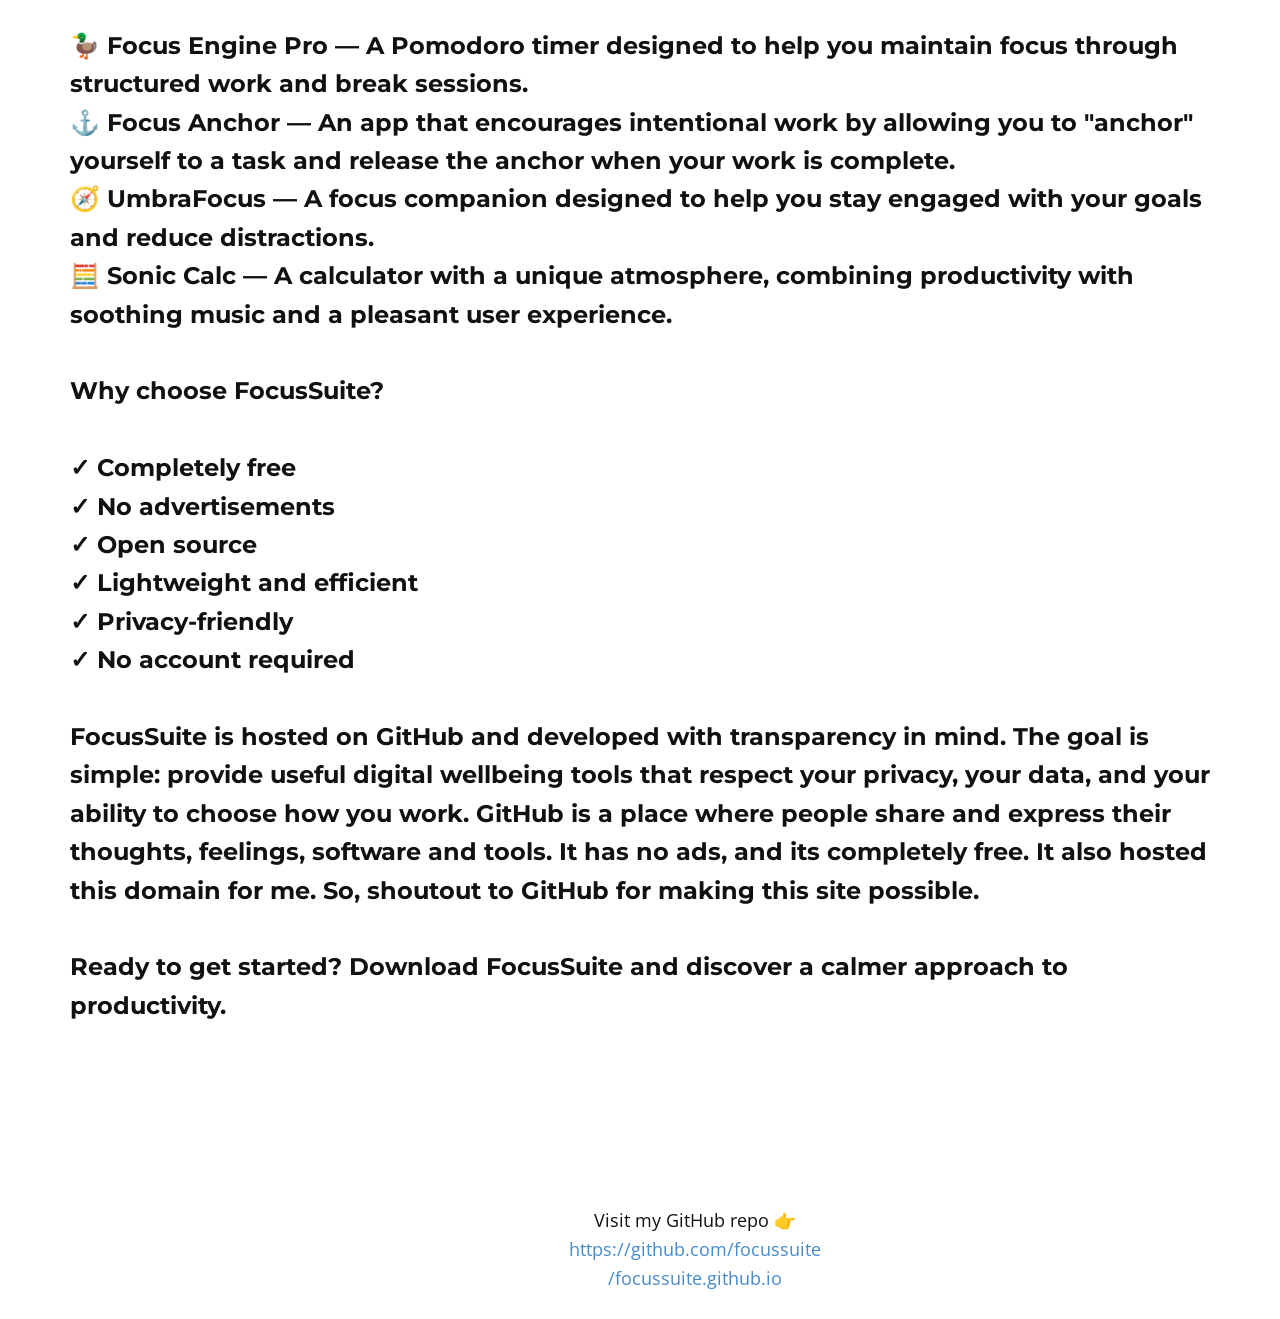
==== commit 64dcb33e: "Add files via upload" ====
--- a/index.html
+++ b/index.html
@@ -27,7 +27,7 @@
     <meta property="og:type" content="website">
     <link rel="canonical" href="/">
   <meta data-intl-tel-input-cdn-path="intlTelInput/"></head>
-  <body data-home-page="https://website6656515.nicepage.io/Home.html?version=7cbf4709-c2c0-b816-798f-4ba7e8bda80c" data-home-page-title="Home" data-path-to-root="./" data-include-products="false" class="u-body u-clearfix u-xl-mode" data-lang="en"><header class="u-clearfix u-header u-header" id="header"><div class="u-clearfix u-sheet u-valign-middle-lg u-valign-middle-md u-valign-middle-sm u-valign-middle-xs u-sheet-1">
+  <body data-home-page="https://website6656515.nicepage.io/Home.html?version=9e2b1bb6-5545-96a7-6322-8547a4c6a4d4" data-home-page-title="Home" data-path-to-root="./" data-include-products="false" class="u-body u-clearfix u-xl-mode" data-lang="en"><header class="u-clearfix u-header u-header" id="header"><div class="u-clearfix u-sheet u-valign-middle-lg u-valign-middle-md u-valign-middle-sm u-valign-middle-xs u-sheet-1">
         <nav class="u-menu u-menu-one-level u-offcanvas u-menu-1" role="navigation" aria-label="Menu navigation">
           <div class="menu-collapse" style="font-size: 1rem; letter-spacing: 0px;">
             <a class="u-button-style u-custom-border u-custom-border-color u-custom-borders u-custom-left-right-menu-spacing u-custom-padding-bottom u-custom-top-bottom-menu-spacing u-hamburger-link u-nav-link u-text-active-palette-1-base u-text-hover-palette-2-base" href="#" tabindex="-1" aria-label="Open menu" aria-controls="c3e8">
@@ -82,7 +82,7 @@
     
     
     
-    <footer class="u-align-center u-clearfix u-container-align-center u-footer" id="footer"><div class="u-clearfix u-sheet u-valign-middle-xl u-sheet-1">
+    <footer class="u-align-center u-clearfix u-container-align-center u-footer" id="footer"><div class="u-clearfix u-sheet u-sheet-1">
         <p class="u-small-text u-text u-text-variant u-text-1">Visit my GitHub repo 👉 <a href="https://github.com/focussuite/focussuite.github.io" class="u-active-none u-border-none u-btn u-button-link u-button-style u-hover-none u-none u-text-palette-1-base u-btn-1" title="My GitHub repository" target="_blank">https://github.com/focussuite​/focussuite.github.io</a>
         </p>
       </div></footer>
--- a/nicepage.css
+++ b/nicepage.css
@@ -48315,6 +48315,93 @@
         }
 
         
+        
+        .u-custom-color-5,
+        .u-body.u-custom-color-5,
+        section.u-custom-color-5:before,
+        .u-custom-color-5 > .u-audio-main-layout-wrapper:before,
+        .u-custom-color-5 > .u-container-layout:before,
+        .u-custom-color-5 > .u-inner-container-layout:before,
+        .u-custom-color-5.u-sidenav:before,
+        .u-container-layout.u-container-layout.u-custom-color-5:before,
+        .u-table-alt-custom-color-5 tr:nth-child(even)
+        {
+            color: #ffffff;
+            background-color: #43ce34;
+
+        }
+
+        .u-input.u-custom-color-5,
+        .u-field-input.u-custom-color-5,
+        .u-button-style.u-custom-color-5,
+        .u-button-style.u-custom-color-5[class*="u-border-"]
+        {
+            color: #ffffff !important;
+            background-color: #43ce34 !important;
+        }
+
+        .u-button-style.u-custom-color-5:hover,
+        .u-button-style.u-custom-color-5.hover,
+        .u-button-style.u-custom-color-5[class*="u-border-"]:hover,
+        .u-button-style.u-custom-color-5[class*="u-border-"].hover,
+        .u-button-style.u-custom-color-5:focus,
+        .u-button-style.u-custom-color-5[class*="u-border-"]:focus,
+        .u-button-style.u-button-style.u-custom-color-5:active,
+        .u-button-style.u-button-style.u-custom-color-5[class*="u-border-"]:active,
+        .u-button-style.u-button-style.u-custom-color-5.active,
+        .u-button-style.u-button-style.u-custom-color-5[class*="u-border-"].active,
+        li.active > .u-button-style.u-button-style.u-custom-color-5,
+        li.active > .u-button-style.u-button-style.u-custom-color-5[class*="u-border-"]
+        {
+            color: #ffffff !important;
+            background-color: #3bbb2d !important;
+        }
+
+        /* hover */
+        .u-hover-custom-color-5:hover,
+        .u-hover-custom-color-5.hover,
+        .u-hover-custom-color-5[class*="u-border-"]:hover,
+        .u-hover-custom-color-5[class*="u-border-"].hover,
+        .u-hover-custom-color-5:focus,
+        .u-hover-custom-color-5[class*="u-border-"]:focus,
+        a.u-button-style.u-hover-custom-color-5:hover,
+        a.u-button-style.u-hover-custom-color-5.hover,
+        a.u-button-style.u-hover-custom-color-5[class*="u-border-"]:hover,
+        a.u-button-style.u-hover-custom-color-5[class*="u-border-"].hover,
+        a.u-button-style:hover > .u-hover-custom-color-5,
+        a.u-button-style.hover > .u-hover-custom-color-5,
+        a.u-button-style:hover > .u-hover-custom-color-5[class*="u-border-"],
+        a.u-button-style.hover > .u-hover-custom-color-5[class*="u-border-"],
+        a.u-button-style.u-hover-custom-color-5:focus,
+        a.u-button-style.u-hover-custom-color-5[class*="u-border-"]:focus
+        {
+            color: #ffffff !important;
+            background-color: #43ce34 !important;
+        }
+
+        /* active */
+        .u-active-custom-color-5.u-active.u-active,
+        .u-active-custom-color-5[class*="u-border-"].u-active.u-active,
+        a.u-button-style.u-button-style.u-active-custom-color-5:active,
+        a.u-button-style.u-button-style.u-active-custom-color-5[class*="u-border-"]:active,
+        a.u-button-style.u-button-style.u-active-custom-color-5.active,
+        a.u-button-style.u-button-style.u-active-custom-color-5[class*="u-border-"].active,
+        a.u-button-style.u-button-style.active > .u-active-custom-color-5,
+        a.u-button-style.u-button-style.active > .u-active-custom-color-5[class*="u-border-"],
+        li.active > a.u-button-style.u-button-style.u-active-custom-color-5,
+        li.active > a.u-button-style.u-button-style.u-active-custom-color-5[class*="u-border-"],
+        input.u-field-input.u-field-input.u-active-custom-color-5:checked
+        {
+            color: #ffffff !important;
+            background-color: #43ce34 !important;
+        }
+
+        a.u-link.u-hover-custom-color-5:hover,
+        a.u-link.u-hover-custom-color-5.hover {
+            color: #43ce34 !important;
+        }
+
+        
 
         
         .u-border-custom-color-1,
@@ -48562,6 +48649,68 @@
         .u-link.u-border-custom-color-4[class*="u-border-"].hover
         {
             border-color: #ffcf97 !important;
+        }
+        
+        
+        .u-border-custom-color-5,
+        .u-border-custom-color-5.u-input,
+        .u-border-custom-color-5.u-field-input.u-field-input,
+        .u-separator-custom-color-5:after
+        {
+            border-color: #43ce34;
+            stroke: #43ce34;
+        }
+
+        .u-button-style.u-border-custom-color-5
+        {
+            border-color: #43ce34 !important;
+            color: #43ce34 !important;
+            background-color: transparent !important;
+        }
+
+        .u-button-style.u-border-custom-color-5:hover,
+        .u-button-style.u-border-custom-color-5.hover,
+        .u-button-style.u-border-custom-color-5:focus
+        {
+            border-color: transparent !important;
+            color: #3bbb2d !important;
+            background-color: transparent !important;
+        }
+
+        .u-border-hover-custom-color-5:hover,
+        .u-border-hover-custom-color-5.hover,
+        .u-border-hover-custom-color-5:focus,
+        a.u-button-style.u-border-hover-custom-color-5:hover,
+        a.u-button-style.u-border-hover-custom-color-5.hover,
+        a.u-button-style:hover > .u-border-hover-custom-color-5,
+        a.u-button-style.hover > .u-border-hover-custom-color-5,
+        a.u-button-style.u-border-hover-custom-color-5:focus
+        {
+            color: #43ce34 !important;
+            border-color: #43ce34 !important;
+        }
+
+
+        .u-border-active-custom-color-5.u-active.u-active,
+        a.u-button-style.u-button-style.u-border-active-custom-color-5:active,
+        a.u-button-style.u-button-style.u-border-active-custom-color-5.active,
+        a.u-button-style.u-button-style.active > .u-border-active-custom-color-5,
+        li.active > a.u-button-style.u-button-style.u-border-active-custom-color-5,
+        input.u-field-input.u-field-input.u-border-active-custom-color-5:checked
+        {
+            color: #43ce34 !important;
+            border-color: #43ce34 !important;
+        }
+
+        .u-link.u-border-custom-color-5[class*="u-border-"]
+        {
+            border-color: #43ce34 !important;
+        }
+
+        .u-link.u-border-custom-color-5[class*="u-border-"]:hover,
+        .u-link.u-border-custom-color-5[class*="u-border-"].hover
+        {
+            border-color: #3bbb2d !important;
         }
         
 
@@ -48967,6 +49116,107 @@
         a.u-link.u-text-hover-custom-color-4.hover
         {
             color: #ffe4c4 !important;
+        }
+        
+        
+        .u-text-custom-color-5,
+        .u-input.u-text-custom-color-5,
+        .u-input.u-text-custom-color-5[class*="u-border-"],
+        li.active > a.u-button-style.u-text-custom-color-5,
+        li.active > a.u-button-style.u-text-custom-color-5[class*="u-border-"],
+        a.u-button-style.u-text-custom-color-5,
+        a.u-button-style.u-text-custom-color-5[class*="u-border-"]
+        {
+            color: #43ce34 !important;
+            
+            
+            
+        }
+
+        a.u-button-style.u-text-custom-color-5:hover,
+        a.u-button-style.u-text-custom-color-5.hover,
+        a.u-button-style.u-text-custom-color-5[class*="u-border-"]:hover,
+        a.u-button-style.u-text-custom-color-5[class*="u-border-"].hover,
+        a.u-button-style.u-text-custom-color-5:focus,
+        a.u-button-style.u-text-custom-color-5[class*="u-border-"]:focus,
+        a.u-button-style.u-button-style.u-text-custom-color-5:active,
+        a.u-button-style.u-button-style.u-text-custom-color-5[class*="u-border-"]:active,
+        a.u-button-style.u-button-style.u-text-custom-color-5.active,
+        a.u-button-style.u-button-style.u-text-custom-color-5[class*="u-border-"].active
+        {
+            color: #3bbb2d !important;
+        }
+
+        /* hover */
+        a.u-button-style:hover > .u-text-hover-custom-color-5,
+        a.u-button-style.hover > .u-text-hover-custom-color-5,
+        a.u-button-style:hover > .u-text-hover-custom-color-5[class*="u-border-"],
+        a.u-button-style.hover > .u-text-hover-custom-color-5[class*="u-border-"],
+        a.u-button-style.u-button-style.u-text-hover-custom-color-5:hover,
+        a.u-button-style.u-button-style.u-text-hover-custom-color-5.hover,
+        a.u-button-style.u-button-style.u-text-hover-custom-color-5[class*="u-border-"]:hover,
+        a.u-button-style.u-button-style.u-text-hover-custom-color-5[class*="u-border-"].hover,
+        a.u-button-style.u-button-style.u-button-style.u-text-hover-custom-color-5.active,
+        a.u-button-style.u-button-style.u-button-style.u-text-hover-custom-color-5[class*="u-border-"].active,
+        a.u-button-style.u-button-style.u-button-style.u-text-hover-custom-color-5:active,
+        a.u-button-style.u-button-style.u-button-style.u-text-hover-custom-color-5[class*="u-border-"]:active,
+        a.u-button-style.u-button-style.u-text-hover-custom-color-5:focus,
+        a.u-button-style.u-button-style.u-text-hover-custom-color-5[class*="u-border-"]:focus,
+        :not(.level-2) > .u-nav > .u-nav-item > a.u-nav-link.u-text-hover-custom-color-5:hover,
+        .u-text-hover-custom-color-5.u-language-url:hover,
+        .u-text-hover-custom-color-5 .u-language-url:hover,
+        .u-text-hover-custom-color-5.u-carousel-control:hover,
+        .u-text-hover-custom-color-5.u-gallery-nav:hover,
+        .u-popupmenu-items.u-text-hover-custom-color-5 .u-nav-link:hover,
+        .u-calendar-time-list .u-calendar-time-slot.u-text-hover-custom-color-5:hover
+        {
+            color: #43ce34 !important;
+        }
+
+        /* active */
+        a.u-button-style.u-button-style.u-button-style.u-button-style.u-text-active-custom-color-5:active,
+        a.u-button-style.u-button-style.u-button-style.u-button-style.u-text-active-custom-color-5[class*="u-border-"]:active,
+        a.u-button-style.u-button-style.u-button-style.u-button-style.u-text-active-custom-color-5.active,
+        a.u-button-style.u-button-style.u-button-style.u-button-style.u-text-active-custom-color-5[class*="u-border-"].active,
+        a.u-button-style.u-button-style.active > .u-text-active-custom-color-5,
+        a.u-button-style.u-button-style.active > .u-text-active-custom-color-5[class*="u-border-"],
+        :not(.level-2) > .u-nav > .u-nav-item > a.u-nav-link.u-nav-link.u-text-active-custom-color-5.active,
+        .u-popupmenu-items.u-popupmenu-items.u-text-active-custom-color-5 .u-nav-link.active,
+        .u-calendar-time-list .u-calendar-time-slot.u-text-active-custom-color-5.u-active
+        {
+            color: #43ce34 !important;
+        }
+
+        .u-text-custom-color-5 .u-svg-link {
+            fill: #43ce34;
+        }
+
+        .u-text-hover-custom-color-5:hover .u-svg-link,
+        .u-text-hover-custom-color-5.hover .u-svg-link,
+        .u-text-hover-custom-color-5:focus .u-svg-link,
+        .u-button-style:hover > .u-text-hover-custom-color-5 .u-svg-link,
+        .u-button-style.hover > .u-text-hover-custom-color-5 .u-svg-link
+        {
+            fill: #43ce34;
+        }
+
+        .u-text-active-custom-color-5:active .u-svg-link.u-svg-link,
+        .u-button-style.u-button-style:active > .u-text-active-custom-color-5 .u-svg-link,
+        .u-button-style.u-button-style.active > .u-text-active-custom-color-5 .u-svg-link
+        {
+            fill: #43ce34;
+        }
+
+        .u-link.u-text-custom-color-5:hover,
+        .u-link.u-text-custom-color-5.hover
+        {
+            color: #3bbb2d !important;
+        }
+
+        a.u-link.u-text-hover-custom-color-5:hover,
+        a.u-link.u-text-hover-custom-color-5.hover
+        {
+            color: #43ce34 !important;
         }
 
         .u-body
@@ -49550,15 +49800,15 @@
         /** color-rules **/
 
         /** alt-color-rules **/
-        :where(.u-custom-color-1, .u-body-color, .u-palette-1-base, .u-palette-1-dark-3, .u-palette-1-dark-2, .u-palette-1-dark-1, .u-palette-1, .u-palette-1-light-1, .u-palette-2-base, .u-palette-2-dark-3, .u-palette-2-dark-2, .u-palette-2-dark-1, .u-palette-2, .u-palette-2-light-1, .u-palette-3-dark-3, .u-palette-3-dark-2, .u-palette-3-dark-1, .u-palette-4-base, .u-palette-4-dark-3, .u-palette-4-dark-2, .u-palette-4-dark-1, .u-palette-5-dark-3, .u-palette-5-dark-2, .u-palette-5-dark-1, .u-grey-40, .u-grey-30, .u-grey-90, .u-grey-80, .u-grey-75, .u-black, .u-grey-70, .u-grey-60, .u-grey-50, .u-grey-dark-3, .u-grey-dark-2, .u-grey-dark-1, .u-grey, .u-shading) a, :where(.u-overlap-contrast .u-header) a:not(.u-nav-link):not(.u-btn)
+        :where(.u-custom-color-1, .u-custom-color-5, .u-body-color, .u-palette-1-base, .u-palette-1-dark-3, .u-palette-1-dark-2, .u-palette-1-dark-1, .u-palette-1, .u-palette-1-light-1, .u-palette-2-base, .u-palette-2-dark-3, .u-palette-2-dark-2, .u-palette-2-dark-1, .u-palette-2, .u-palette-2-light-1, .u-palette-3-dark-3, .u-palette-3-dark-2, .u-palette-3-dark-1, .u-palette-4-base, .u-palette-4-dark-3, .u-palette-4-dark-2, .u-palette-4-dark-1, .u-palette-5-dark-3, .u-palette-5-dark-2, .u-palette-5-dark-1, .u-grey-40, .u-grey-30, .u-grey-90, .u-grey-80, .u-grey-75, .u-black, .u-grey-70, .u-grey-60, .u-grey-50, .u-grey-dark-3, .u-grey-dark-2, .u-grey-dark-1, .u-grey, .u-shading) a, :where(.u-overlap-contrast .u-header) a:not(.u-nav-link):not(.u-btn)
         {
         color: #adcce9;
         }
-        :where(.u-custom-color-1, .u-body-color, .u-palette-1-base, .u-palette-1-dark-3, .u-palette-1-dark-2, .u-palette-1-dark-1, .u-palette-1, .u-palette-1-light-1, .u-palette-2-base, .u-palette-2-dark-3, .u-palette-2-dark-2, .u-palette-2-dark-1, .u-palette-2, .u-palette-2-light-1, .u-palette-3-dark-3, .u-palette-3-dark-2, .u-palette-3-dark-1, .u-palette-4-base, .u-palette-4-dark-3, .u-palette-4-dark-2, .u-palette-4-dark-1, .u-palette-5-dark-3, .u-palette-5-dark-2, .u-palette-5-dark-1, .u-grey-40, .u-grey-30, .u-grey-90, .u-grey-80, .u-grey-75, .u-black, .u-grey-70, .u-grey-60, .u-grey-50, .u-grey-dark-3, .u-grey-dark-2, .u-grey-dark-1, .u-grey) a:hover
+        :where(.u-custom-color-1, .u-custom-color-5, .u-body-color, .u-palette-1-base, .u-palette-1-dark-3, .u-palette-1-dark-2, .u-palette-1-dark-1, .u-palette-1, .u-palette-1-light-1, .u-palette-2-base, .u-palette-2-dark-3, .u-palette-2-dark-2, .u-palette-2-dark-1, .u-palette-2, .u-palette-2-light-1, .u-palette-3-dark-3, .u-palette-3-dark-2, .u-palette-3-dark-1, .u-palette-4-base, .u-palette-4-dark-3, .u-palette-4-dark-2, .u-palette-4-dark-1, .u-palette-5-dark-3, .u-palette-5-dark-2, .u-palette-5-dark-1, .u-grey-40, .u-grey-30, .u-grey-90, .u-grey-80, .u-grey-75, .u-black, .u-grey-70, .u-grey-60, .u-grey-50, .u-grey-dark-3, .u-grey-dark-2, .u-grey-dark-1, .u-grey) a:hover
         {
         color: #a1a1a1;
         }
-        :where(.u-custom-color-1, .u-body-color, .u-palette-1-base, .u-palette-1-dark-3, .u-palette-1-dark-2, .u-palette-1-dark-1, .u-palette-1, .u-palette-1-light-1, .u-palette-2-base, .u-palette-2-dark-3, .u-palette-2-dark-2, .u-palette-2-dark-1, .u-palette-2, .u-palette-2-light-1, .u-palette-3-dark-3, .u-palette-3-dark-2, .u-palette-3-dark-1, .u-palette-4-base, .u-palette-4-dark-3, .u-palette-4-dark-2, .u-palette-4-dark-1, .u-palette-5-dark-3, .u-palette-5-dark-2, .u-palette-5-dark-1, .u-grey-40, .u-grey-30, .u-grey-90, .u-grey-80, .u-grey-75, .u-black, .u-grey-70, .u-grey-60, .u-grey-50, .u-grey-dark-3, .u-grey-dark-2, .u-grey-dark-1, .u-grey) a:active
+        :where(.u-custom-color-1, .u-custom-color-5, .u-body-color, .u-palette-1-base, .u-palette-1-dark-3, .u-palette-1-dark-2, .u-palette-1-dark-1, .u-palette-1, .u-palette-1-light-1, .u-palette-2-base, .u-palette-2-dark-3, .u-palette-2-dark-2, .u-palette-2-dark-1, .u-palette-2, .u-palette-2-light-1, .u-palette-3-dark-3, .u-palette-3-dark-2, .u-palette-3-dark-1, .u-palette-4-base, .u-palette-4-dark-3, .u-palette-4-dark-2, .u-palette-4-dark-1, .u-palette-5-dark-3, .u-palette-5-dark-2, .u-palette-5-dark-1, .u-grey-40, .u-grey-30, .u-grey-90, .u-grey-80, .u-grey-75, .u-black, .u-grey-70, .u-grey-60, .u-grey-50, .u-grey-dark-3, .u-grey-dark-2, .u-grey-dark-1, .u-grey) a:active
         {
         color: #a1a1a1;
         }
@@ -49630,12 +49880,12 @@
   }
 }
 .u-footer .u-sheet-1 {
-  min-height: 120px;
+  min-height: 156px;
 }
 
 .u-footer .u-text-1 {
   font-size: 1.125rem;
-  margin: 49px 372px 49px 351px;
+  margin: 72px 307px 27px 416px;
 }
 
 .u-footer .u-btn-1 {
@@ -49649,8 +49899,8 @@
 
   .u-footer .u-text-1 {
     width: 417px;
-    margin-left: 251px;
-    margin-right: 272px;
+    margin-left: 316px;
+    margin-right: 207px;
   }
 }
 @media (max-width: 991px) {
@@ -49659,8 +49909,8 @@
   }
 
   .u-footer .u-text-1 {
-    margin-left: 141px;
-    margin-right: 162px;
+    margin-left: 206px;
+    margin-right: 97px;
   }
 }
 @media (max-width: 767px) {
@@ -49669,8 +49919,8 @@
   }
 
   .u-footer .u-text-1 {
-    margin-left: 51px;
-    margin-right: 72px;
+    margin-left: 116px;
+    margin-right: 7px;
   }
 }
 @media (max-width: 575px) {
